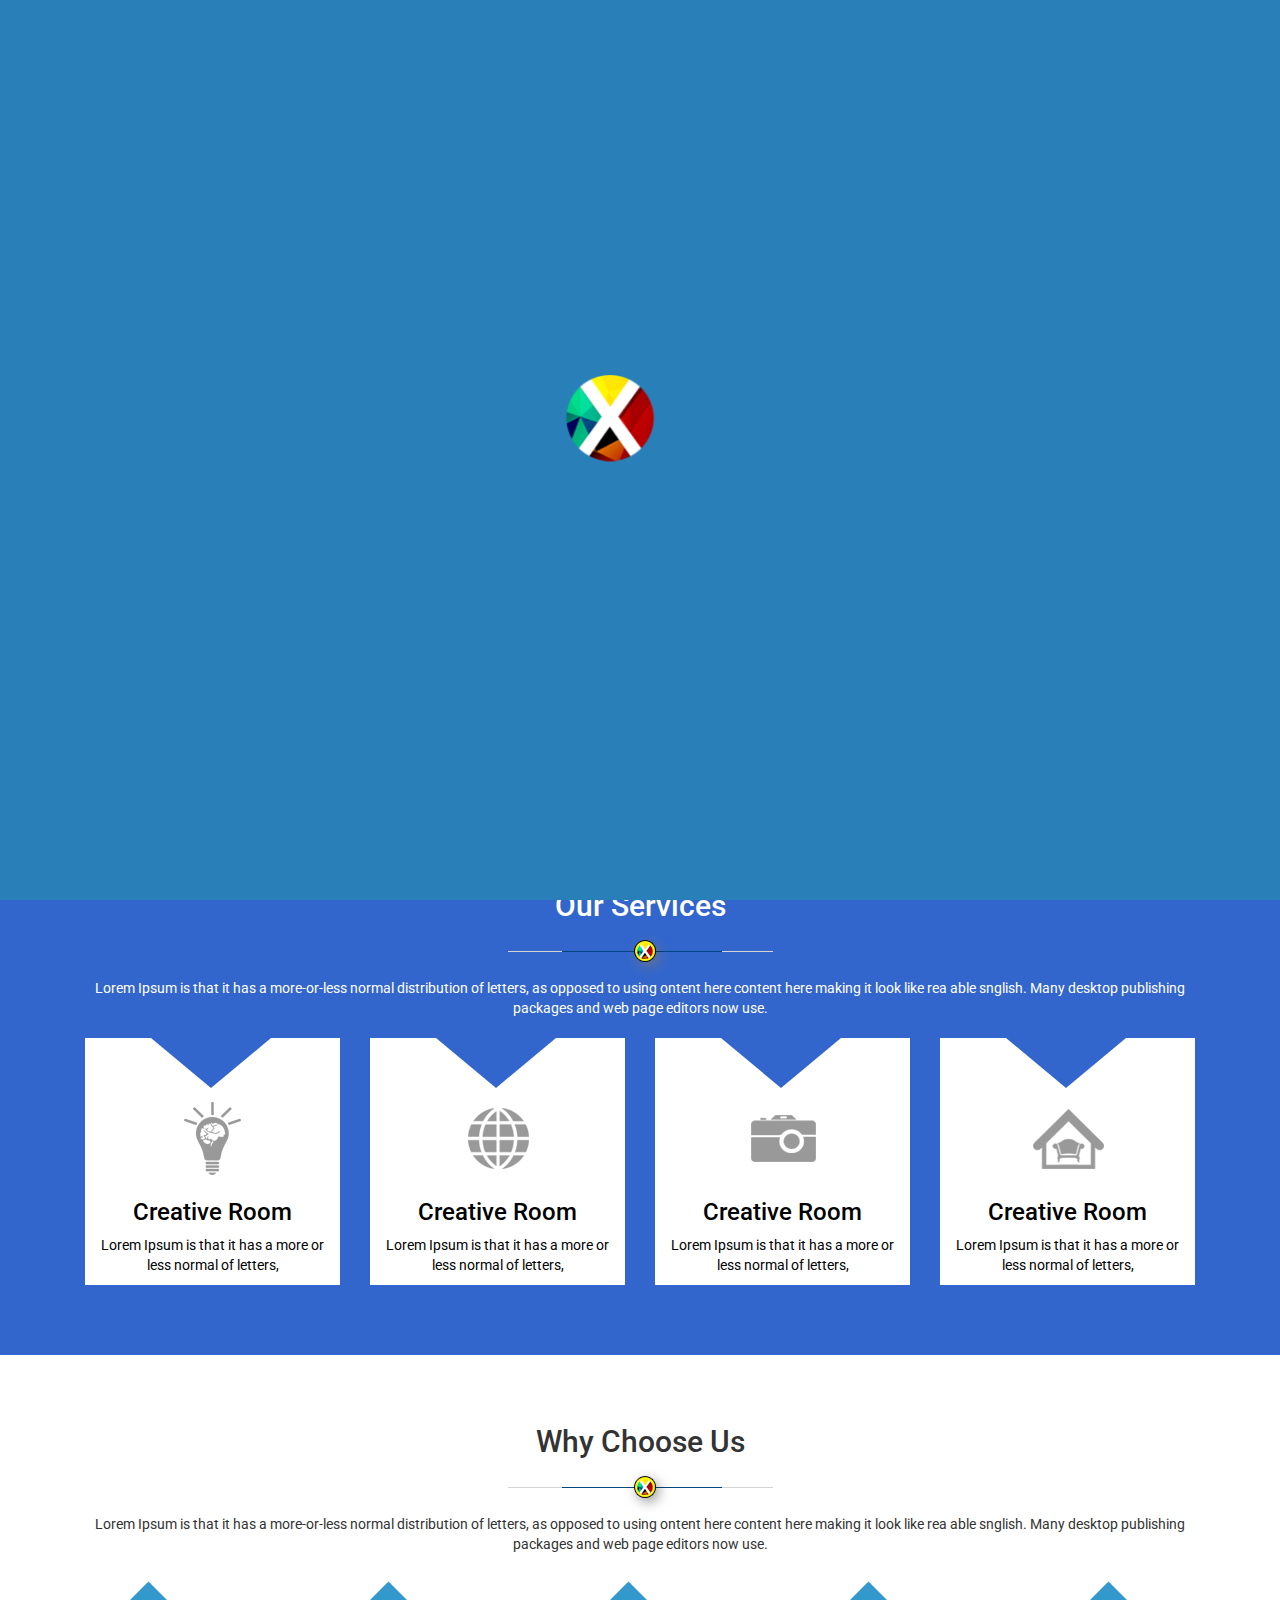
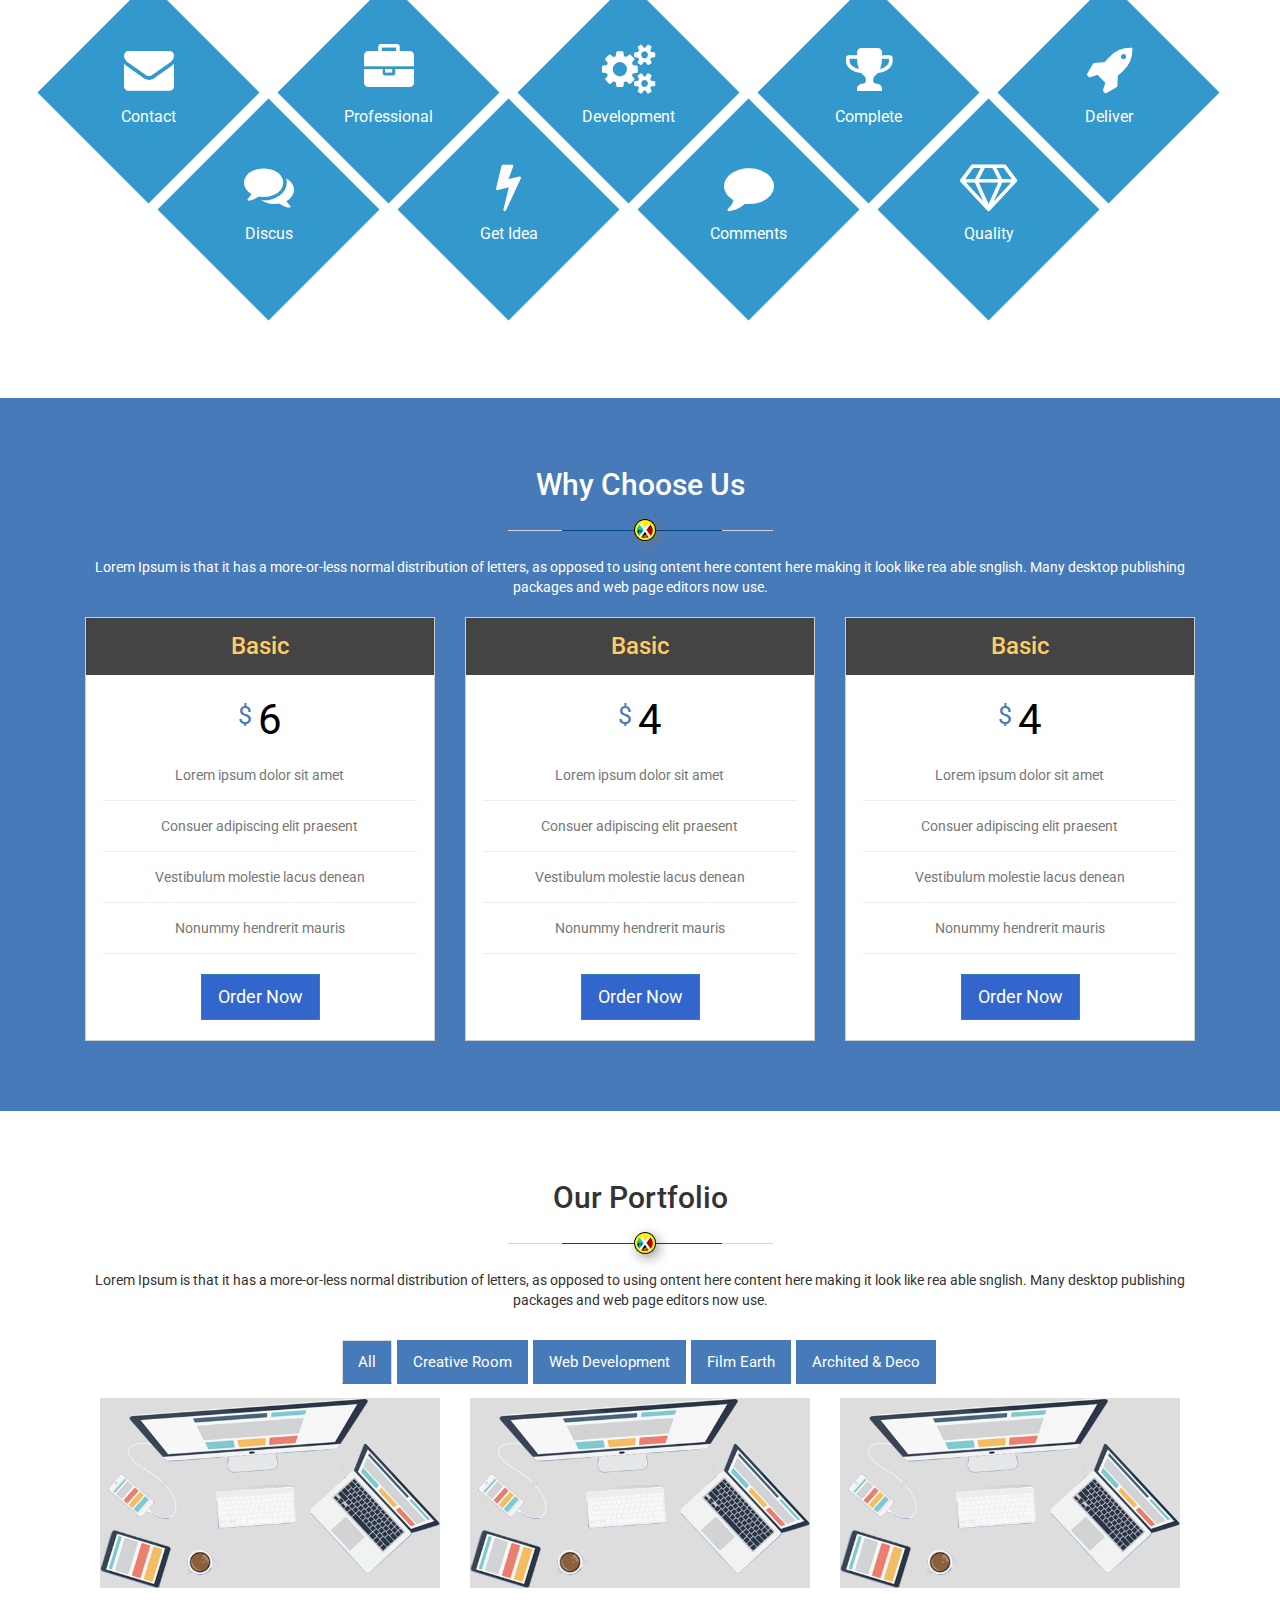
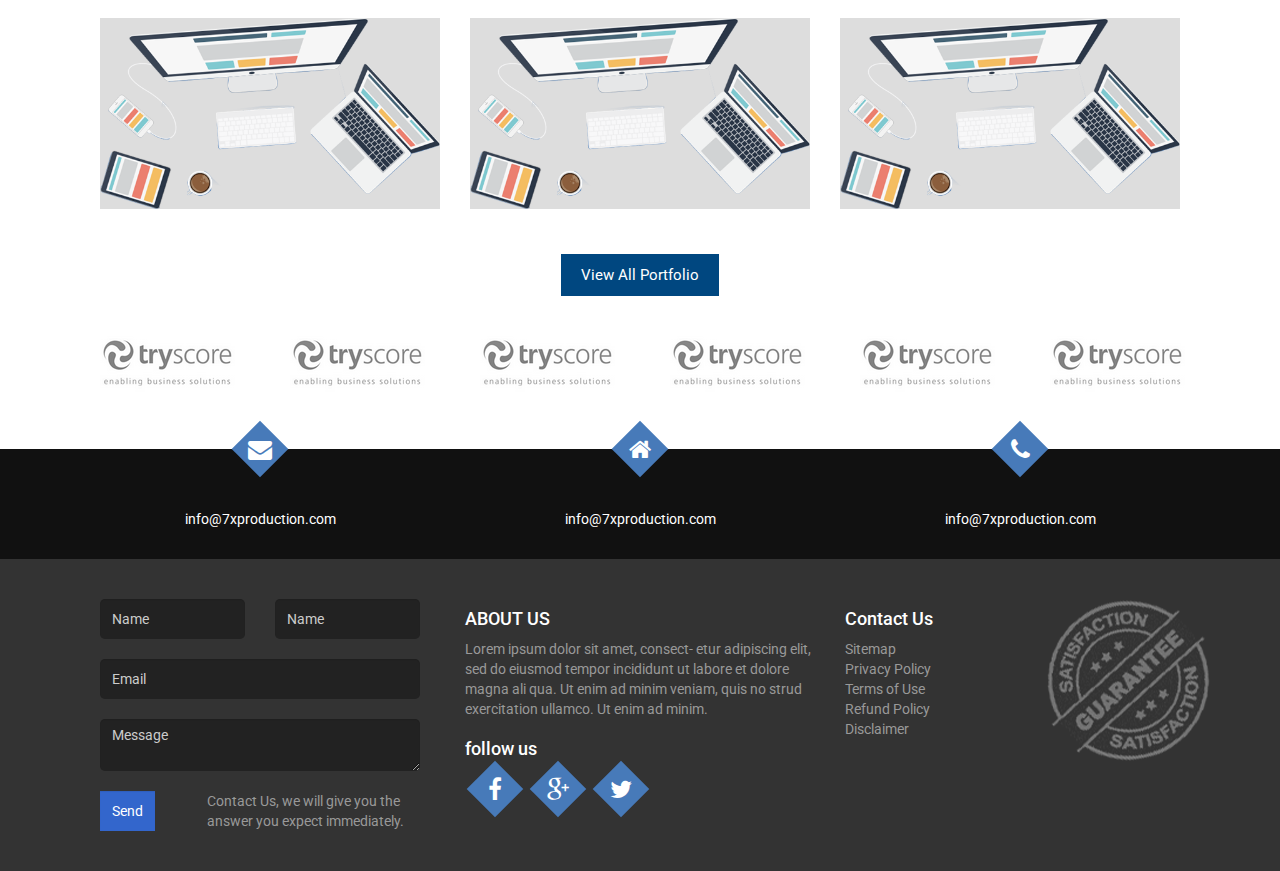
==== 7x-frontend/index.html @ d01db9ba "asdd" ====
<!DOCTYPE html>
<html lang="en" class="livewindowsize">
  <head>
    <meta charset="utf-8">
    <meta http-equiv="X-UA-Compatible" content="IE=edge">
	<!--iPhone from zooming form issue (maximum-scale=1, user-scalable=0)-->
	<meta name="viewport" content="width=device-width, initial-scale=1, maximum-scale=1, user-scalable=0"/>
    <title>Home</title>

	<link rel="icon" type="image/png" href="images/favicon.png">
	
<!--Preloader-->
	<link rel="stylesheet" href="css/preloader.css">
	<script src="js/modernizr-2.6.2.min.js2"></script>
<!--/preloader-->

	
    <!-- Bootstrap --><link href="css/bootstrap.min.css" rel="stylesheet">
	
	<link rel="stylesheet" href="style.css">
	<link rel="stylesheet" href="css/colorized.css">
	<link rel="stylesheet" href="css/animate.css">
	<link rel="stylesheet" href="css/slidenav.css">
	<link rel="stylesheet" href="css/font-awesome.min.css">
		<!--link rel="stylesheet" href="css/foundation-icons.css"-->
		<!--link rel="stylesheet" type="text/css" href="css/flaticon.css"--> 
	<link rel="stylesheet" href="css/swiper.min.css">

	<!-- jQuery -->
	<script src="js/jquery1.11.1.min.js"></script>
	
	<!--browser selector-->
	<script src="js/css_browser_selector.js" type="text/javascript"></script>
	
    <!-- HTML5 Shim and Respond.js IE8 support of HTML5 elements and media queries -->
    <!-- WARNING: Respond.js doesn't work if you view the page via file:// -->
    <!--[if lt IE 9]>
      <script src="https://oss.maxcdn.com/html5shiv/3.7.2/html5shiv.min.js"></script>
      <script src="https://oss.maxcdn.com/respond/1.4.2/respond.min.js"></script>
    <![endif]-->
	
	
  </head>
  <body class="transition">

<header>

<section class="hdr   cross-toggle bg-white" >
	<div class="container">
			<nav class="navbar navbar-default" role="navigation" id="slide-nav">
			  <div class="container-fluid">
				<!-- Brand and toggle get grouped for better mobile display -->
				<div class="navbar-header">
				  <button type="button" class="navbar-toggle collapsed" data-toggle="collapse" data-target="#bs-example-navbar-collapse-1">
					<span class="sr-only">Toggle navigation</span>
					<span class="icon-bar"></span>
					<span class="icon-bar"></span>
					<span class="icon-bar"></span>
				  </button>
					<a class="navbar-brand" href="./"><i><img src="images/logo.png" alt="logo" /></i><span>7x production</span></a>
				</div>

				<!-- Collect the nav links, forms, and other content for toggling -->
				<div id="slidemenu">
					<div class="collapse navbar-collapse" id="bs-example-navbar-collapse-1">
					  <ul class="nav navbar-nav navbar-main pul-rgt">
					    <li><a href="index.html">Home</a></li>
						<li class=""><a href="#!2">About us</a></li>
						<li><a href="#!3">Services</a></li>
						<li><a href="#!6">portfolio</a></li>
						<li><a href="#!8">Contact us</a></li>
					  </ul>
				
					</div><!-- /.navbar-collapse -->
				</div>
			  </div><!-- /.container-fluid -->
			</nav>
		</div>
	</section>
</header>

<!-- Demo content -->			
		<div id="loader-wrapper">
			<div id="loader"><img src="images/logo.png"></div>
			<div class="loader-section section-left"></div>
            <div class="loader-section section-right"></div>
		</div>
<!-- /Demo content -->

<main id="page-content">


	<section class="slider-area   hover-ctrl fadeft " >
		<div id="carousel-example-generic" class="carousel slide" data-ride="carousel">
		  <!-- Indicators -->
		  <ol class="carousel-indicators">
			<li data-target="#carousel-example-generic" data-slide-to="0" class="active"></li>
			<li data-target="#carousel-example-generic" data-slide-to="1"></li>
			<li data-target="#carousel-example-generic" data-slide-to="2"></li>
		  </ol>

		  <!-- Wrapper for slides -->
		  <div class="carousel-inner">


			<div class="item active">
			  <div class="container posrel">
				  <div class="caro-caps1 col-sm-6 anime-left">
				  	<h2>Web Development</h2>
					<p>Lorem Ipsum is simply dummy text of the printing and typesetting industry.
lorem Ipsum has been the industry's standard dummy text ever since 
1500s lorem Ipsum is simply dummy text of the printing </p>
					<div class="lnk-btn inline-block more-btn"><a href="#">Contact Us</a></div>
				  </div>
				  <div class="caro-caps1 col-sm-6 anime-right">
						<img src="images/slide1.png" alt="" />
				  </div>
			  </div>
			</div>

			
						<div class="item ">
			  <div class="container posrel">
				  <div class="caro-caps1 col-sm-6 anime-left">
				  	<h2>Creative Room</h2>
					<p>Lorem Ipsum is simply dummy text of the printing and typesetting industry.
lorem Ipsum has been the industry's standard dummy text ever since 
1500s lorem Ipsum is simply dummy text of the printing </p>
					<div class="lnk-btn inline-block more-btn"><a href="#">Contact Us</a></div>
				  </div>
				  <div class="caro-caps1 col-sm-6 anime-right">
						<img src="images/slide2.png" alt="" />
				  </div>
			  </div>
			</div>


			
			
		  </div>

		  <a class="left carousel-control" href="#carousel-example-generic" data-slide="prev">
			<span class="glyphicon glyphicon-chevron-left"></span>
		  </a>
		  <a class="right carousel-control" href="#carousel-example-generic" data-slide="next">
			<span class="glyphicon glyphicon-chevron-right"></span>
		  </a>
		</div>
		
	</section>
	
	
	
	
	<section class="welcome-area text-center p50">
		<div class="container">
			
			<div class="hed"><h2>Welcome to 7x production</h2>
					<span><img src="images/hed-line.png" alt="" /></span>
			</div>
			
			<div class="cont">
			Lorem Ipsum is that it has a more-or-less normal distribution of letters, as opposed to using ontent here content here making it look like rea able 
snglish. Many desktop publishing packages and web page editors now use.
			</div>
			
		</div>
	</section>
	
	
		<section class="srv-area text-center p50 bg-blue white">
		<div class="container">
			
			<div class="hed"><h2>Our Services</h2>
					<span><img src="images/hed-line.png" alt="" /></span>
			</div>
			
			<div class="cont">
			Lorem Ipsum is that it has a more-or-less normal distribution of letters, as opposed to using ontent here content here making it look like rea able 
snglish. Many desktop publishing packages and web page editors now use.
			</div>
			
			<div class="clearfix"></div>
			
			
			<div class="srv-box col-sm-3">
				<div class="srv__inr">
					<div class="srv__img">
						<img src="images/box-icon1.png" alt="" />
					</div>
					<div class="srv__cont">
						<h3>Creative Room</h3>
						<p>Lorem Ipsum is that it has a more or 
	less normal of letters,</p>
					</div>
				</div>
			</div>
			
			<div class="srv-box col-sm-3">
				<div class="srv__inr">
					<div class="srv__img">
						<img src="images/box-icon2.png" alt="" />
					</div>
					<div class="srv__cont">
						<h3>Creative Room</h3>
						<p>Lorem Ipsum is that it has a more or 
	less normal of letters,</p>
					</div>
				</div>
			</div>
			
			
			<div class="srv-box col-sm-3">
				<div class="srv__inr">
				
				<div class="srv__img">
					<img src="images/box-icon3.png" alt="" />
				</div>
				<div class="srv__cont">
					<h3>Creative Room</h3>
					<p>Lorem Ipsum is that it has a more or 
less normal of letters,</p>
				</div>
				</div>
			</div>
			
			
			<div class="srv-box col-sm-3">
				<div class="srv__inr">
				
				<div class="srv__img">
					<img src="images/box-icon4.png" alt="" />
				</div>
				<div class="srv__cont">
					<h3>Creative Room</h3>
					<p>Lorem Ipsum is that it has a more or 
less normal of letters,</p>
				</div>
				</div>
			</div>
			
			
		</div>
	</section>
	
	
		
	<section class="why-area text-center p50">
		<div class="container">
			
			<div class="hed"><h2>Why Choose Us</h2>
					<span><img src="images/hed-line.png" alt="" /></span>
			</div>
			
			<div class="cont">
			Lorem Ipsum is that it has a more-or-less normal distribution of letters, as opposed to using ontent here content here making it look like rea able 
snglish. Many desktop publishing packages and web page editors now use.
			</div>
			
			
		<div class="thumbnail-box">
			  <ul class="list-inline">
				<li><a href="#"><span class="fa fa-envelope"></span>Contact</a></li>
				<li><a href="#"><span class="fa fa-comments"></span>Discus</a></li>
				<li><a href="#">
				  <div class="new_tag"></div>
				  <span class="fa fa-briefcase"></span>Professional</a></li>
				<li><a href="#"><span class="fa fa-flash"></span>Get Idea</a></li>
				<li><a href="#"><span class="fa fa-gears"></span>Development</a></li>
				<li><a href="#"><span class="fa fa-comment"></span>Comments</a></li>
				<li><a href="#">
				  <div class="new_tag hot_tag"></div>
				  <span class="fa fa-trophy"></span>Complete</a></li>
				<li><a href="#">
				  <div class="new_tag"></div>
				  <span class="fa fa-diamond"></span>Quality</a></li>
				<li><a href="#"><span class="fa fa-rocket"></span>Deliver</a></li>
			  </ul>
        </div>
			
		</div>
	</section>
	
	
	
		<section class="plans-area text-center p50 clrlist listview">
			<div class="container">
				
				<div class="hed"><h2>Why Choose Us</h2>
						<span><img src="images/hed-line.png" alt="" /></span>
				</div>
				
				<div class="cont">
				Lorem Ipsum is that it has a more-or-less normal distribution of letters, as opposed to using ontent here content here making it look like rea able 
	snglish. Many desktop publishing packages and web page editors now use.
				</div>
				
				
				
			<div class="plan-box col-sm-4 plan1">
				<div class="plan__inr">
					<h3>Basic</h3>
					<div class="pakage_price"><span class="doller">$</span><span class="numeric">6</span></div>
					<ul>
					  <li>Lorem ipsum dolor sit amet</li>
					  <li>Consuer adipiscing elit praesent</li>
					  <li>Vestibulum molestie lacus denean</li>
					  <li>Nonummy hendrerit mauris</li>
					</ul>
					<button aria-expanded="false" class="btn btn-primary btn-lg" type="button">Order Now</button>
				</div>
			</div>
		  
		  
		  <div class="plan-box col-sm-4 plan1">
				<div class="plan__inr">
					<h3>Basic</h3>
					<div class="pakage_price"><span class="doller">$</span><span class="numeric">4</span></div>
					<ul>
					  <li>Lorem ipsum dolor sit amet</li>
					  <li>Consuer adipiscing elit praesent</li>
					  <li>Vestibulum molestie lacus denean</li>
					  <li>Nonummy hendrerit mauris</li>
					</ul>
					<button aria-expanded="false" class="btn btn-primary btn-lg" type="button">Order Now</button>
				</div>
			</div>
		  
		  
		  <div class="plan-box col-sm-4 plan1">
				<div class="plan__inr">
					<h3>Basic</h3>
					<div class="pakage_price"><span class="doller">$</span><span class="numeric">4</span></div>
					<ul>
					  <li>Lorem ipsum dolor sit amet</li>
					  <li>Consuer adipiscing elit praesent</li>
					  <li>Vestibulum molestie lacus denean</li>
					  <li>Nonummy hendrerit mauris</li>
					</ul>
					<button aria-expanded="false" class="btn btn-primary btn-lg" type="button">Order Now</button>
				</div>
			</div>
		  
		  
		  
		  
			</div>
		</section>


		
		<section class="portfolio-area text-center p50 clrlist listview">
			<div class="container">
				
				<div class="hed"><h2>Our Portfolio</h2>
						<span><img src="images/hed-line.png" alt="" /></span>
				</div>
				
				<div class="cont">
				Lorem Ipsum is that it has a more-or-less normal distribution of letters, as opposed to using ontent here content here making it look like rea able 
	snglish. Many desktop publishing packages and web page editors now use.
				</div>
				
				<div class="protfolio__tabs">
										<!-- Nav tabs -->
						<ul class="nav nav-tabs">
						  <li class="active"><a href="#tab1" data-toggle="tab">All</a></li>
						  <li><a href="#tab2" data-toggle="tab">Creative Room</a></li>
						  <li><a href="#tab3" data-toggle="tab">Web Development</a></li>
						  <li><a href="#tab4" data-toggle="tab">Film Earth</a></li>
						  <li><a href="#tab5" data-toggle="tab">Archited & Deco</a></li>
						</ul>

						<!-- Tab panes -->
						<div class="tab-content">
						  <div class="tab-pane active" id="tab1">
							
							<div class="port-box col-sm-4">
								<div class="port__inr">
									<img src="images/slide1.png" alt="" />
								</div>
							</div>
							
							<div class="port-box col-sm-4">
								<div class="port__inr">
									<img src="images/slide1.png" alt="" />
								</div>
							</div>
							
							<div class="port-box col-sm-4">
								<div class="port__inr">
									<img src="images/slide1.png" alt="" />
								</div>
							</div>
							<div class="port-box col-sm-4">
								<div class="port__inr">
									<img src="images/slide1.png" alt="" />
								</div>
							</div>
							
							<div class="port-box col-sm-4">
								<div class="port__inr">
									<img src="images/slide1.png" alt="" />
								</div>
							</div>
							
							<div class="port-box col-sm-4">
								<div class="port__inr">
									<img src="images/slide1.png" alt="" />
								</div>
							</div>
							
							<div class="clearfix"></div>
						  
						  </div>
						  <div class="tab-pane" id="tab2">
						  
						  
							<div class="port-box col-sm-4">
								<div class="port__inr">
									<img src="images/slide1.png" alt="" />
								</div>
							</div>
							
							<div class="port-box col-sm-4">
								<div class="port__inr">
									<img src="images/slide1.png" alt="" />
								</div>
							</div>
							
							<div class="port-box col-sm-4">
								<div class="port__inr">
									<img src="images/slide1.png" alt="" />
								</div>
							</div>
							<div class="port-box col-sm-4">
								<div class="port__inr">
									<img src="images/slide1.png" alt="" />
								</div>
							</div>
							
							<div class="port-box col-sm-4">
								<div class="port__inr">
									<img src="images/slide1.png" alt="" />
								</div>
							</div>
							
							<div class="port-box col-sm-4">
								<div class="port__inr">
									<img src="images/slide1.png" alt="" />
								</div>
							</div>
							
							<div class="clearfix"></div>
							
							</div>
						  <div class="tab-pane" id="tab3">...</div>
						  <div class="tab-pane" id="tab4">...</div>
						  <div class="tab-pane" id="tab5">...</div>
						
						
						</div>
						
						<div class="lnk-btn view-btn"><a href="#">View All Portfolio</a></div>
						
				</div>
				
				
				<div class="logos-area list-col-6">
					<ul>
						<li><img src="images/logo1.png" alt="" /></li>
						<li><img src="images/logo1.png" alt="" /></li>
						<li><img src="images/logo1.png" alt="" /></li>
						<li><img src="images/logo1.png" alt="" /></li>
						<li><img src="images/logo1.png" alt="" /></li>
						<li><img src="images/logo1.png" alt="" /></li>
					</ul>
				</div>
				
				
			</div>
		</section>
			

				
	<footer>
	
		<section class="contact-info-area text-center bg-black white p20">
			<div class="container">
			
				<div class="info-box col-sm-4">
					<i class="fa fa-envelope"></i>
					<p>info@7xproduction.com</p>
				</div>
			
				<div class="info-box col-sm-4">
					<i class="fa fa-home"></i>
					<p>info@7xproduction.com</p>
				</div>
			
				<div class="info-box col-sm-4">
					<i class="fa fa-phone"></i>
					<p>info@7xproduction.com</p>
				</div>
			
			</div>
		</section>
	
		<section class="ftr  bg-gray " id="footer">
			<div class="container">
				<div class="ftr__box col-sm-4 ftr__fom">
					
					<div class="form-group col-sm-6">
						<input type="text" class="form-control" placeholder="Name" />
					</div>
					<div class="form-group col-sm-6">
						<input type="text" class="form-control"  placeholder="Name" />
					</div>
				
					<div class="form-group col-sm-12">
						<input type="text" class="form-control"  placeholder="Email" />
					</div>
					<div class="form-group col-sm-12">
						<textarea class="form-control"  placeholder="Message"></textarea>
					</div>
				
					<div class="form-group col-sm-12">
						<div class="col-sm-4 p0"><button type="submit" class="form-control">Send</button></div>
						<div class="col-sm-8 p0">
						Contact Us, we will give you the answer you expect immediately.</div>
					</div>					
				
				</div>
				<div class="ftr__box col-sm-4">
					<div class="about">
						<h4>ABOUT US</h4>
						<p>Lorem ipsum dolor sit amet, consect- etur adipiscing elit, sed do eiusmod tempor incididunt ut labore et dolore magna ali qua. Ut enim ad minim veniam, quis no strud exercitation ullamco. Ut enim ad minim.</p>
					</div>
					
					<div class="social-area clrlist ">
						<h4>follow us</h4>
						<div class="">
							<ul>
								<li><a href="#"><i class="fa fa-facebook"></i></a></li>
								<li><a href="#"><i class="fa fa-google-plus"></i></a></li>
								<li><a href="#"><i class="fa fa-twitter"></i></a></li> 
							</ul>
					</div>
				
					</div>
				
				</div>
				<div class="ftr__box ftr__links col-sm-4 clrlist listview bg-cntr bg-rgt" style="background-image:url('images/grantlogo.png')">
					<h4>Contact Us</h4>
					<ul>
						<li><a href="#">Sitemap</a></li>
						<li><a href="#">Privacy Policy</a></li>
						<li><a href="#">Terms of Use</a></li>
						<li><a href="#">Refund Policy</a></li>
						<li><a href="#">Disclaimer</a></li>
					</ul>
				</div>
		
			</div>
		</section>
	

	</footer>
	<a href="" class="scrollToTop"><i class="fa fa-arrow-up"></i></a>
	
	
	

</main>
    
	<!--Bootstrap-->
    <script src="js/bootstrap.min.js"></script>
	<!--./Bootstrap-->
	
	<!--Major Scripts-->
	<script src="js/viewportchecker.js"></script>
    <script src="js/kodeized.js"></script>
	    <script src="js/preloader.js"></script>
	<!--./Major Scripts-->

	<!--Swiper Slider-->
	<script src="js/swiper.jquery.min.js"></script>
		<script>
			var sliders = [];
			$('.swiper-container').each(function(index, element){
				$(this).addClass('s'+index);

				$('.s'+index).swiper();    
		
					var slider = new Swiper('.s'+index, { /* Options here */
								pagination: '.swiper-pagination',
								slidesPerView: '3',
								centeredSlides: false,
								paginationClickable: true,
								nextButton: '.swiper-button-next'+index,
								prevButton: '.swiper-button-prev'+index,
								spaceBetween: 15,
								autoplay: 2500,
								autoplayDisableOnInteraction: false,
								breakpoints: {
								1024: {
									slidesPerView: 3,
									spaceBetween: 40
								},
								768: {
									slidesPerView: 3,
									spaceBetween: 30
								},
								640: {
									slidesPerView: 1,
									spaceBetween: 20
								},
								320: {
									slidesPerView: 1,
									spaceBetween: 10
								}
							}
					});
					sliders.push(slider);
				});
		</script>
	<!--./Swiper Slider -->
	

	
	
		</body>
</html>
---- 7x-frontend/css/preloader.css ----
/* 
 _____   _           _         _                        _                  
|_   _| | |         | |       | |                      | |                 
  | |   | |__   __ _| |_ ___  | |_ ___  _ __ ___   __ _| |_ ___   ___  ___ 
  | |   | '_ \ / _` | __/ _ \ | __/ _ \| '_ ` _ \ / _` | __/ _ \ / _ \/ __|
 _| |_  | | | | (_| | ||  __/ | || (_) | | | | | | (_| | || (_) |  __/\__ \
 \___/  |_| |_|\__,_|\__\___|  \__\___/|_| |_| |_|\__,_|\__\___/ \___||___/

Oh nice, welcome to the stylesheet of dreams. 
It has it all. Classes, ID's, comments...the whole lot:)
Enjoy responsibly!
@ihatetomatoes

*/

/* ==========================================================================
   Chrome Frame prompt
   ========================================================================== */

.chromeframe {
    margin: 0.2em 0;
    background: #ccc;
    color: #000;
    padding: 0.2em 0;
}

/* ==========================================================================
   Author's custom styles
   ========================================================================== */


#loader-wrapper {
    position: fixed;
    top: 0;
    left: 0;
    width: 100%;
    height: 100%;
    z-index: 1000;
}
#loader {
    display: block;
    position: relative;
    left: 50%;
    top: 50%;
    width: 90px;
    height: 90px;
    margin: -75px 0 0 -75px;
    border-radius: 50%;
    border: 0px solid transparent;
    border-top-color: #fff;

    -webkit-animation: spin 2s linear infinite; /* Chrome, Opera 15+, Safari 5+ */
    animation: spin 2s linear infinite; /* Chrome, Firefox 16+, IE 10+, Opera */

    z-index: 1001;
}



    @-webkit-keyframes spin {
        0%   { 
            -webkit-transform: rotate(0deg);  /* Chrome, Opera 15+, Safari 3.1+ */
            -ms-transform: rotate(0deg);  /* IE 9 */
            transform: rotate(0deg);  /* Firefox 16+, IE 10+, Opera */
        }
        100% {
            -webkit-transform: rotate(360deg);  /* Chrome, Opera 15+, Safari 3.1+ */
            -ms-transform: rotate(360deg);  /* IE 9 */
            transform: rotate(360deg);  /* Firefox 16+, IE 10+, Opera */
        }
    }
    @keyframes spin {
        0%   { 
            -webkit-transform: rotate(0deg);  /* Chrome, Opera 15+, Safari 3.1+ */
            -ms-transform: rotate(0deg);  /* IE 9 */
            transform: rotate(0deg);  /* Firefox 16+, IE 10+, Opera */
        }
        100% {
            -webkit-transform: rotate(360deg);  /* Chrome, Opera 15+, Safari 3.1+ */
            -ms-transform: rotate(360deg);  /* IE 9 */
            transform: rotate(360deg);  /* Firefox 16+, IE 10+, Opera */
        }
    }

    #loader-wrapper .loader-section {
        position: fixed;
        top: 0;
        width: 51%;
        height: 100%;
        background: #2980b9;
        z-index: 1000;
        -webkit-transform: translateX(0);  /* Chrome, Opera 15+, Safari 3.1+ */
        -ms-transform: translateX(0);  /* IE 9 */
        transform: translateX(0);  /* Firefox 16+, IE 10+, Opera */
    }

    #loader-wrapper .loader-section.section-left {
        left: 0;
    }

    #loader-wrapper .loader-section.section-right {
        right: 0;
    }

    /* Loaded */
    .loaded #loader-wrapper .loader-section.section-left {
        -webkit-transform: translateX(-100%);  /* Chrome, Opera 15+, Safari 3.1+ */
            -ms-transform: translateX(-100%);  /* IE 9 */
                transform: translateX(-100%);  /* Firefox 16+, IE 10+, Opera */

        -webkit-transition: all 0.7s 0.3s cubic-bezier(0.645, 0.045, 0.355, 1.000);  
                transition: all 0.7s 0.3s cubic-bezier(0.645, 0.045, 0.355, 1.000);
    }

    .loaded #loader-wrapper .loader-section.section-right {
        -webkit-transform: translateX(100%);  /* Chrome, Opera 15+, Safari 3.1+ */
            -ms-transform: translateX(100%);  /* IE 9 */
                transform: translateX(100%);  /* Firefox 16+, IE 10+, Opera */

-webkit-transition: all 0.7s 0.3s cubic-bezier(0.645, 0.045, 0.355, 1.000);  
        transition: all 0.7s 0.3s cubic-bezier(0.645, 0.045, 0.355, 1.000);
    }
    
    .loaded #loader {
        opacity: 0;
        -webkit-transition: all 0.3s ease-out;  
                transition: all 0.3s ease-out;
    }
    .loaded #loader-wrapper {
        visibility: hidden;

        -webkit-transform: translateY(-100%);  /* Chrome, Opera 15+, Safari 3.1+ */
            -ms-transform: translateY(-100%);  /* IE 9 */
                transform: translateY(-100%);  /* Firefox 16+, IE 10+, Opera */

        -webkit-transition: all 0.3s 1s ease-out;  
                transition: all 0.3s 1s ease-out;
    }
    
    /* JavaScript Turned Off */
    .no-js #loader-wrapper {
        display: none;
    }
    .no-js h1 {
        color: #222222;
    }

    #content {
        margin: 0 auto;
        padding-bottom: 50px;
        width: 80%;
        max-width: 978px;
    }  






/* ==========================================================================
   Helper classes
   ========================================================================== */

/*
 * Image replacement
 */

.ir {
    background-color: transparent;
    border: 0;
    overflow: hidden;
    /* IE 6/7 fallback */
    *text-indent: -9999px;
}

.ir:before {
    content: "";
    display: block;
    width: 0;
    height: 150%;
}

/*
 * Hide from both screenreaders and browsers: h5bp.com/u
 */

.hidden {
    display: none !important;
    visibility: hidden;
}

/*
 * Hide only visually, but have it available for screenreaders: h5bp.com/v
 */

.visuallyhidden {
    border: 0;
    clip: rect(0 0 0 0);
    height: 1px;
    margin: -1px;
    overflow: hidden;
    padding: 0;
    position: absolute;
    width: 1px;
}

/*
 * Extends the .visuallyhidden class to allow the element to be focusable
 * when navigated to via the keyboard: h5bp.com/p
 */

.visuallyhidden.focusable:active,
.visuallyhidden.focusable:focus {
    clip: auto;
    height: auto;
    margin: 0;
    overflow: visible;
    position: static;
    width: auto;
}

/*
 * Hide visually and from screenreaders, but maintain layout
 */

.invisible {
    visibility: hidden;
}

/*
 * Clearfix: contain floats
 *
 * For modern browsers
 * 1. The space content is one way to avoid an Opera bug when the
 *    `contenteditable` attribute is included anywhere else in the document.
 *    Otherwise it causes space to appear at the top and bottom of elements
 *    that receive the `clearfix` class.
 * 2. The use of `table` rather than `block` is only necessary if using
 *    `:before` to contain the top-margins of child elements.
 */

.clearfix:before,
.clearfix:after {
    content: " "; /* 1 */
    display: table; /* 2 */
}

.clearfix:after {
    clear: both;
}

/*
 * For IE 6/7 only
 * Include this rule to trigger hasLayout and contain floats.
 */

.clearfix {
    *zoom: 1;
}

/* ==========================================================================
   EXAMPLE Media Queries for Responsive Design.
   These examples override the primary ('mobile first') styles.
   Modify as content requires.
   ========================================================================== */

@media only screen and (min-width: 35em) {
    /* Style adjustments for viewports that meet the condition */
}

@media print,
       (-o-min-device-pixel-ratio: 5/4),
       (-webkit-min-device-pixel-ratio: 1.25),
       (min-resolution: 120dpi) {
    /* Style adjustments for high resolution devices */
}

/* ==========================================================================
   Print styles.
   Inlined to avoid required HTTP connection: h5bp.com/r
   ========================================================================== */

@media print {
    * {
        background: transparent !important;
        color: #000 !important; /* Black prints faster: h5bp.com/s */
        box-shadow: none !important;
        text-shadow: none !important;
    }

    a,
    a:visited {
        text-decoration: underline;
    }

    a[href]:after {
        content: " (" attr(href) ")";
    }

    abbr[title]:after {
        content: " (" attr(title) ")";
    }

    /*
     * Don't show links for images, or javascript/internal links
     */

    .ir a:after,
    a[href^="javascript:"]:after,
    a[href^="#"]:after {
        content: "";
    }

    pre,
    blockquote {
        border: 1px solid #999;
        page-break-inside: avoid;
    }

    thead {
        display: table-header-group; /* h5bp.com/t */
    }

    tr,
    img {
        page-break-inside: avoid;
    }

    img {
        max-width: 100% !important;
    }

    @page {
        margin: 0.5cm;
    }

    p,
    h2,
    h3 {
        orphans: 3;
        widows: 3;
    }

    h2,
    h3 {
        page-break-after: avoid;
    }
}

/* 
	Ok so you have made it this far, that means you are very keen to on my code. 
	Anyway I don't really mind it. This is a great way to learn so you actually doing the right thing:)
	Follow me @ihatetomatoes
*/
---- 7x-frontend/style.css ----
@charset "utf-8";
@charset "utf-8";

/* Optional *
@import url("css/proxima-nova.css");
@import url(https://fonts.googleapis.com/css?family=Zeyada);
@import url("css/bs_modal_transition.css");
*/

@import url(http://fonts.googleapis.com/css?family=Roboto:400,300,600,700);

/*
@import url(https://fonts.googleapis.com/css?family=Exo+2:400,100,200,300,500,600,700);
@font-face {
    font-family: 'nexabold';
    src: url('css/NEXA BOLD-webfont.eot');
    src: url('css/NEXA BOLD-webfont.eot?#iefix') format('embedded-opentype'),
         url('css/NEXA BOLD-webfont.woff2') format('woff2'),
         url('css/NEXA BOLD-webfont.woff') format('woff'),
         url('css/NEXA BOLD-webfont.ttf') format('truetype'),
         url('css/NEXA BOLD-webfont.svg#nexa_boldregular') format('svg');
    font-weight: normal;
    font-style: normal;
}

#### Generated By: http://www.cufonfonts.com ####
@font-face {
	font-family: 'Proxima Nova';
	font-style: normal;
	font-weight: normal;
	src: local('Proxima Nova Regular'), url('css/ProximaNovaRegular.woff') format('woff');
}
*/

/**********gmk classes***********/
/**for 100% heights**/
body, html{ height: 100%; padding: 0;}

body .navbar-brand {padding: 5px; max-width: 200px;}

body{font-family:Roboto, "Helvetica Neue",Helvetica,Arial,sans-serif; overflow-x: hidden;}

body nav.navbar { font-family:Roboto, "Helvetica Neue",Helvetica,Arial,sans-serif; }

section {width: 100%; background-color: #fff; }
section[class*="-area"] {position: relative; clear:both; }

/*======== CONTENT ========*/
h1, h2, h3, h4, h5, h6, .h1, .h2, .h3, .h4, .h5, .h6{font-family:Roboto, "Helvetica Neue",Helvetica,Arial,sans-serif;}
.strong {font-weight: bold;}
.strike {text-decoration: line-through;}
.inline-block {display: inline-block;}

/*clear heading margins*/
.clrhm h1, .clrhm h2, .clrhm h3, .clrhm h4, .clrhm h5, .clrhm h6, .clrhm .h1, .clrhm .h2, .clrhm .h3, .clrhm .h4, .clrhm .h5, .clrhm .h6  { margin:0px; }

/*center align H2 and P in section */
.hed-cntr .container > h2, .hed-cntr .container > p, .hed-cntr .container > .lnk-btn { text-align: center; }

.hed.crossline {text-align: center;}
.hed.crossline h2 {text-align: center; display: inline-block; background-color: #fff; padding: 0 0.4em;}
.hed.crossline hr { margin-top: -28px; margin-bottom: 40px; border-color: #333;}

.hed.lndotln hr {width: 10px;height: 10px;background-color: #333;border-radius: 50%;position: relative; margin-top:0px; margin-bottom:20px; opacity: .2;}
.hed.lndotln hr:before,.lndotln hr:after {content: "";width: 3000%;height: 3px;background-color: #333;display: block;margin-top: 2px;position: absolute;right: 22px;top: 1px;}
.hed.lndotln hr:after {right: auto; left: 20px;}

.hed.underline-mini h2:after {content: "";display: block;height: 4px;background-color: #ffc526;width: 50px;margin: 5px auto 0;}

.inkd{font-family:"Zeyada";}

.dwnlod-btn > a {display: inline-block; background-color: #0a0; color: #fff; padding: 10px 15px;}

.dropcaps > p:first-child:first-letter {font-size: 2em;}

/*default links|complex*/
div:not([class*="-btn"]) > a[href]:not([class]){color: #008000;text-decoration: underline;}
.cr a {color: #fff;}

/**alert-bar**/
.alert-bar {margin: 0;border-bottom: 0px solid #eee;padding: 0;background-color: #f9f9f9;line-height: 3em;}
.alert-bar button.close {background-color: transparent;opacity: 1;color: #333;}
.alert-pin-btn {position: absolute;margin-top: 10px;right: 0;}
.alert.alert-bar.pinned {height: 1px;overflow: hidden;}
.pinned .alert-pin-btn {margin-top: 0px;}

/*truncate string / limited text */
.hed-lmt h3, .hed-lmt h4 {display: block; overflow: hidden; text-overflow: ellipsis; white-space: nowrap;}
/*truncate string P tag content */
.cont-lmt p{ display: block; overflow: hidden; text-overflow: ellipsis; white-space: nowrap; }

/**read more read less content**/
.moreless.on {
  display: block;
  height:4em; /* Fallback for non-webkit */
  display: -webkit-box; /* Fallback for non-webkit */
  -webkit-line-clamp: 3;
  -webkit-box-orient: vertical;
  overflow: hidden;
  text-overflow: ellipsis;
}

.blurtxt { color: transparent; text-shadow: 0 0 5px rgba(0,0,0,0.5); }

.shad-dp20 { box-shadow: 0px 10px 20px 7px #eee; border: 1px solid #f7f7f7; }

/*hide active language from dropdown list*/
.lang a.selctd-lang {display: none;}

.label.new:before, .badge.new:before {
    background-color: #d00;
    content: "*";
    position: absolute;
    top: -4px;
    display: block;
    padding: 0px 2px;
    right: -4px;
    border-radius: 50%;
    height: 0.8em;
    width: 0.8em;
}

.label,.badge {position: relative; border-radius: 3px; margin-left: 3px;}
/*label less bolder*/ body label { font-weight: 600;}

/*==Buttons/Btn==*/
.more-btn a {background-color: #39c; padding: 0.5em 0.5em; color: #fff;}
[class*="-btn"] a {display: inline-block;}

/*Table un-hover rows blur on hover*/
.table-blur--hover tbody:hover td { color: transparent; text-shadow: 0 0 3px #aaa;}
.table-blur--hover tbody:hover tr:hover td { color: #444; text-shadow: 0 1px 0 #fff;}
/*./Table un-hover rows blur on hover*/
	
/*===TABLE Responsive===*/
@media only screen and (max-width : 768px) {
.table-area th {display: none;}
.table-area td::before {content: attr(for); display: block; font-weight: 600;}
.table-area td {display: block;text-align: center;}
}
/*===./TABLE Responsive===*/


/*===TABS===*/
/*tab-content border,height*/ body .tab-content { border: 1px solid #ccc; border-top: 0; min-height: 150px;}

/**tabs**/
li.c_active.active a {background-color: #39c; color: #fff;}
/**./tabs**/
/*===./TABS===*/

/**scrollToTop**/
.scrollToTop {
    bottom: 30px;
    color: #4090d7;
    display: none;
    padding: 10px;
    position: fixed;
    right: 40px;
	z-index:888;
	padding: 0;
    font-size: 2em;
}
/**./scrollToTop**/


/****pinterest-style****/
.pinterest-style *, .pinterest-style  *:before, *:after {box-sizing:  border-box !important;}
.pinterest-style .row {-moz-column-width: 18em; -webkit-column-width: 18em; -moz-column-gap: 1em; -webkit-column-gap:1em;}
.pinterest-style .item { display: inline-block; padding:  .25rem; width:  100%; }
.pinterest-style .well { position:relative; display: block;}
/****./pinterest-style****/


/*=== SPACING & ALIGNMENTS ===*/
/*for flat icons*/
body [class*="flaticon-"]::before {margin: 0;}

/**borders**/
.bdr1 { border: 1px solid #ccc; }

/**paddings**/
.p0{ padding:0px;}
.pl0{ padding-left:0px;}
.pr0{ padding-right:0px;}
.pt0{ padding-top:0px;}
.pb0{ padding-bottom:0px;}

.p10{ padding:10px;}
.pl10{ padding-left:10px;}
.pr10{ padding-right:10px;}
.pt10{ padding-top:10px;}
.pb10{ padding-bottom:10px;}

.p20{ padding:20px;}
.pl20{ padding-left:20px;}
.pr20{ padding-right:20px;}
.pt20{ padding-top:20px;}
.pb20{ padding-bottom:20px;}

.p30{ padding:30px;}
.pl30{ padding-left:30px;}
.pr30{ padding-right:30px;}
.pt30{ padding-top:30px;}
.pb30{ padding-bottom:30px;}

.p40{ padding:40px;}
.pl40{ padding-left:40px;}
.pr40{ padding-right:40px;}
.pt40{ padding-top:40px;}
.pb40{ padding-bottom:40px;}

.p50{ padding:50px;}
.pl50{ padding-left:50px;}
.pr50{ padding-right:50px;}
.pt50{ padding-top:50px;}
.pb50{ padding-bottom:50px;}

.p60{ padding:60px;}
.pl60{ padding-left:60px;}
.pr60{ padding-right:60px;}
.pt60{ padding-top:60px;}
.pb60{ padding-bottom:60px;}

.p70{ padding:70px;}
.pl70{ padding-left:70px;}
.pr70{ padding-right:70px;}
.pt70{ padding-top:70px;}
.pb70{ padding-bottom:70px;}

.p80{ padding:80px;}
.pl80{ padding-left:80px;}
.pr80{ padding-right:80px;}
.pt80{ padding-top:80px;}
.pb80{ padding-bottom:80px;}

.p90{ padding:90px;}
.pl90{ padding-left:90px;}
.pr90{ padding-right:90px;}
.pt90{ padding-top:90px;}
.pb90{ padding-bottom:90px;}

.p100{ padding:100px;}
.pl100{ padding-left:100px;}
.pr100{ padding-right:100px;}
.pt100{ padding-top:100px;}
.pb100{ padding-bottom:100px;}

/**margins**/
.m0{ margin:0px;}
.ml0{ margin-left:0px;}
.mr0{ margin-right:0px;}
.mt0{ margin-top:0px;}
.mb0{ margin-bottom:0px;}

.m10{ margin:10px;}
.ml10{ margin-left:10px;}
.mr10{ margin-right:10px;}
.mt10{ margin-top:10px;}
.mb10{ margin-bottom:10px;}

.m20{ margin:20px;}
.ml20{ margin-left:20px;}
.mr20{ margin-right:20px;}
.mt20{ margin-top:20px;}
.mb20{ margin-bottom:20px;}

.m30{ margin:30px;}
.ml30{ margin-left:30px;}
.mr30{ margin-right:30px;}
.mt30{ margin-top:30px;}
.mb30{ margin-bottom:30px;}

.m40{ margin:40px;}
.ml40{ margin-left:40px;}
.mr40{ margin-right:40px;}
.mt40{ margin-top:40px;}
.mb40{ margin-bottom:40px;}

.m50{ margin:50px;}
.ml50{ margin-left:50px;}
.mr50{ margin-right:50px;}
.mt50{ margin-top:50px;}
.mb50{ margin-bottom:50px;}

.m60{ margin:60px;}
.ml60{ margin-left:60px;}
.mr60{ margin-right:60px;}
.mt60{ margin-top:60px;}
.mb60{ margin-bottom:60px;}

.m70{ margin:70px;}
.ml70{ margin-left:70px;}
.mr70{ margin-right:70px;}
.mt70{ margin-top:70px;}
.mb70{ margin-bottom:70px;}

.m80{ margin:80px;}
.ml80{ margin-left:80px;}
.mr80{ margin-right:80px;}
.mt80{ margin-top:80px;}
.mb80{ margin-bottom:80px;}

.m90{ margin:90px;}
.ml90{ margin-left:90px;}
.mr90{ margin-right:90px;}
.mt90{ margin-top:90px;}
.mb90{ margin-bottom:90px;}

.m100{ margin:100px;}
.ml100{ margin-left:100px;}
.mr100{ margin-right:100px;}
.mt100{ margin-top:100px;}
.mb100{ margin-bottom:100px;}


/**widths**/
.w10{width:10%;}
.w20{width:20%;}
.w30{width:30%;}
.w40{width:40%;}
.w50{width:50%;}
.w60{width:60%;}
.w70{width:70%;}
.w80{width:80%;}
.w90{width:90%;}
.w100{width:100%;}

/*section divider - use w/<HR>*/
.dvr, .dvr-cont .container {margin: 30px 0; height: 1px; border-top: 1px solid #ccc; clear: both;}
.dvr-shine {border:0px; height: 20px; background-image: radial-gradient(farthest-side at 50% -50%, rgba(0, 0, 0, 0.2), rgba(0, 0, 0, 0));}



.pul-lft {float: left;}
.pul-rgt {float: right;}
.pul-cntr {float: none; margin-left:auto; margin-right:auto;}

.valign {align-items: center; display: flex; min-height: 100px; /* define holder height */}
/***vertical align***/
.valigner {min-height: 240px; display: table; text-align: center;}
.valigner > *, .valigner .valign {display: table-cell;vertical-align: middle;}


.random-box { border-bottom: 1px solid #ccc; height: 350px; clear: both; }
.random-box:nth-child(even) .random__lft { float: right; }


/*=== IMG ===*/
.ovrflw { overflow: hidden; }

.ovrimg { overflow: hidden; }
.ovrimg img{ width: 100%;}

body img, .ovrimg-mx img { max-width: 100%; height: auto; }
.modal iframe { width: 100%; min-height:70vh; }

.gray-img img {-webkit-filter: grayscale(1);filter: grayscale(1);}

.drp-shad {filter: drop-shadow(0px 0px 10px rgba(0,0,0,.5));	-webkit-filter: drop-shadow(0px 0px 10px rgba(0,0,0,.5));}
		
/*=== BG ===*/
.wide-box-holder {clear:both;position: relative;overflow:hidden;}

.ovrvis{overflow:visible;}

.section-bg {height:auto;left:0;position:absolute;right:0;top:0;width:100%;z-index:-80;text-align:center;}
.section-bg > img {height: auto; width:100%;}

.bg-cntr {background-repeat: no-repeat; background-position: center;}
.bg-full,.bg-cvr {background-size: cover;}
.bg-fix { background-attachment: fixed;}
.bg-rgt{background-position: top right;}
/*relative for inside of wide box*/
.posrel {position: relative;}
.posrel .section-bg ~ * {position: relative;}

/*=== LIST ===*/
/**package tag**/
.taglized { overflow: hidden; }
.tag-badge { position: absolute; top: -8px; right: -50px; transform: rotate(45deg); width: 140px; padding: 0px; box-sizing: border-box; height: 60px; background-color: yellowgreen; box-shadow: 0 0 10px 5px #eee; }
.tag-badge .txt { width: 60px; display: block; margin: 0 auto; padding-top: 24px; text-align: center; text-transform: uppercase; line-height: 1; font-weight: 600;}

/**./package tag**/

/**./list vertical align**/
.listgrid-valign li {
    border: 1px solid #f7f7f7;
    display: table-cell;
    vertical-align: middle;
    padding: 15px;
	min-height:100px;
}
/**./list vertical align**/




/*list-btns3D*/
.thr3d-btn { border-top: 0; border-left: 0; border-right: 0; outline: none;}

.thr3d-btn,
.list-btns3D li a {
    background-color: #39c;
    color: #fff;
    display: block;
    margin: 8px 0;
    font-size: 1.2em;
    text-align: center;
    line-height: 2em;
	border-radius:5px;
	padding-left: 0.5em;
    padding-right: 0.5em;
	margin: 0px 10px 10px 0px;
	position: relative;
}

.thr3d-btn, .thr3d-btn:focus, .thr3d-btn:hover,
.list-btns3D li a,.list-btns3D li.active a,.list-btns3D li a:hover,.list-btns3D li.active a:focus{
	background-color: #3498DB;
	border-bottom: 5px solid #2980B9;
	color:#fff;
}

.thr3d-btn:active,
.list-btns3D li a:active{
		transform: translate(0px,5px);
  -webkit-transform: translate(0px,5px);
	border-bottom: 1px solid;
}
/*./list-btns3D*/

.zebra-cross > *:nth-child(2n+1){background-color:#eee;}

.vcntrlist ul {align-items: center; display: flex; justify-content: center;}

.clrlist ul {padding: 0; margin-bottom:0;}
.clrlist li {display: inline-block;list-style-type: none;}
/*width issue fixed for inner UL LI*/ .clrlist li ul li {display: inherit;} 

.listview ul li {display:block;}

.listdvr li:not(:last-child) { border-right: 1px solid hotpink; margin-right: 1em; padding-right: 1em;}

.clrnav li>a { padding: 0em;} /*.clrnav clear spacing for .listdvr */


.dotlist--connect ul li i { width: 30px; height: 30px; background-color: #fff; text-align: center; border-radius: 50%; border: 1px solid #ccc; line-height: 2em; margin: 0 10px 10px 0px; }

.dotlist--connect ul li:not(:last-child) i:after { border-left: 2px solid #ccc; content: ""; display: block; height: 15px; left: 49%; position: absolute; }


[class*="list-col-"] ul { padding:0; }
[class*="list-col-"] ul li { display: inline-block; float: left;}

.cols-5 {width:20%; padding-right:15px; padding-left:15px; }

.list-col-2 ul li { width:50%; }
.list-col-3 ul li { width:33.33%; }
.list-col-4 ul li { width:25%; }
.list-col-5 ul li { width:20%; }
.list-col-6 ul li { width:16.666666666%; }

@media (max-width:768px){ .list-col-4 ul li{ width:50%; } .cols-5 { width:100%; }  }
@media (max-width:480px){ [class*="list-col-"] ul li{ width:100%; } }

/* news paper style*/
.listodr-col-2 ul{
    -moz-column-count: 2;
    -moz-column-gap: 20px;
    -webkit-column-count: 2;
    -webkit-column-gap: 20px;
    column-count: 2;
    column-gap: 20px;
 }

[class*="listodr-col"] ul { list-style-type: none; padding: 0;}
@media only screen and (max-width : 667px) {
	.listodr ul{ -moz-column-count: 1; -webkit-column-count: 1; column-count: 1; }
}

.li-col-3 ul li { width: 33.33%; }
.li-col-4 ul li { width: 25%; }

.alistdvr li a{ border-right: 1px solid #eee; margin-right: 10px; padding-right: 15px;}
.alistdvr li:last-child a{ border: 0;}


/*===SLIDER===*/
.carousel-control {background: transparent !important;opacity: 1;}

/*slider image center align*/
.slider-area .item > img, .slider .item > img {margin: 0 auto;}

/**safari carousel animation issue fixed**/
.carousel-inner>.item {width: 100%;}

/***reset slider arrows***/
.no-ctrl .carousel-control { display: none; }
.no-ctrl .carousel-indicators { display: none; }

/***slider arrows hide/show on hover***/
.hover-ctrl .right.carousel-control { right: -20%; left: auto; }
.hover-ctrl .left.carousel-control { right:auto; left:-20%; }
.hover-ctrl:hover .right.carousel-control { right: 0; }
.hover-ctrl:hover .left.carousel-control { left: 0; }

/**arrows in center**/
.cntr-ctrl .carousel-control {color: #777;}
.cntr-ctrl a.right.carousel-control {left:auto;right:auto;bottom:0;top:auto;width:auto;margin-left:15px;}
.cntr-ctrl a.left.carousel-control {left:auto;right:auto;top:auto;bottom:0;width:auto;margin-left:-15px;}

.slider.arr-rgtside .carousel-control { background-color: #ffcc33 !important; height: 50px; left: 0; top: 290px; width: 50px; }
.slider.arr-rgtside .right.carousel-control {margin-left: 50px;}

/*for slider caption*/
.slider-area .container, .slider .container {position: relative;}

.caro-caps { bottom: 10em; position: absolute; z-index: 0; left:0; }

.slider.fadeft .carousel-inner > .active.left {background-color: #fff;left: 0;}
.slider.fadeft .carousel-inner > .active.left img {opacity: 0.8;}
.slider.fadeft .carousel-inner > .active.left .caro-caps{ left:20%; opacity:0; right:auto;}
.slider.fadeft .carousel-inner > .next .caro-caps{ left:0%; right:auto; opacity:0; }
.slider.fadeft .carousel-inner > .next {left: 0;z-index: 1;}
.slider.fadeft .carousel-inner > .next img {opacity: 0;}

/**thumbnail indicators**/
.thumb-indicat .carousel-indicators li { text-indent: 0; width: 80px !important; border-radius: 0; min-height: 50px; overflow: hidden; margin: 0px;}
.thumb-indicat .carousel-indicators { left: 0; text-align: center; background: rgba(255,255,255,.6); width: 100%; right: auto; margin-left: 0; bottom:0px; padding:5px;}
.thumb-indicat .carousel-indicators li { text-align: center; float: none; margin:0px; }
/**./slider**/



/*===FORM===*/
/**gentleform.js**/
form[novalidate] .form-control.is-invalid { border-color: red; }
form[novalidate] .form-control.is-valid { border-color: green; }
form[novalidate] .form-control~ins:before { position: absolute; right: 0.6em; font-family: FontAwesome; bottom: 0.8em;}
form[novalidate] .form-control.is-invalid~ins:before { content: "\f00d"; color: #d00;}
form[novalidate] .form-control.is-valid~ins:before {content: "\f00c"; color: #0d0;}
form[novalidate] .form-control:focus { box-shadow: none; }
/**./gentleform.js**/

/*overlapping issue fixed for random heights*/ .form-group:not([class*="col-"]) {clear: both;}
/*Placeholder*/
.form-control::-moz-placeholder { color:#ccc;}
.form-control:-ms-input-placeholder { color:#ccc;}
.form-control::-webkit-input-placeholder { color:#ccc;}

/*Change the white to Chrome autocomplete yellow color*/
input:-webkit-autofill { -webkit-box-shadow: 0 0 0px 1000px white inset;}

.expand-search {
    display: inline-block;
    float: right;
    padding: 5px 10px;
}
.search-fom.expand-search [type="submit"] {
    position: absolute;
    right: 0;
    top: 0px;
    border: 0;
    min-height: 2.8em;
    color: #000;
    background-color: rgba(0,150,255, 0.5);
}

.expand-search input {
    width: 75px;
    opacity: 0;
    float: right;
}

.expand-search:hover input,
.expand-search input:focus  {
    width: 100%;
    opacity: 1;
}

/***submit button on right***/
.search-fom [type="submit"] { position: absolute; top: 0; right: 0; height: 100%; border: 0;}
.search-fom .form-group { margin: 0.3em 0;}
/***./submit button on right***/

.lbl20 label { width: 20%; display: inline-block; float: left; line-height: 40px; }
.lbl20 .form-group > .form-control { width: 80%; display: inline-block; }
.lbl20 .form-control[type="submit"], .lbl20 .form-control[type="button"] { margin-left: 20%; }

textarea {min-height: 50px; max-width:100%;}

/***radiocheckbox***/
input[type=radio], input[type=checkbox] {
    width: auto;
    height: auto;
    display: inline-block;
    float: left;
    margin-right: 5px;
}

/*checkbox checked and uncheck*/
.form-control:checked + label { color: green; }
.form-control:not(:checked) + label { color: #333; }
.form-control:focus {
    border-color: rgba(196, 11, 49, 1);
    box-shadow: 0 1px 1px rgba(0, 0, 0, 0.075) inset, 0 0 8px rgba(196, 11, 49, 0.5);
    outline: 0 none;
}

[type="button"]:not(.navbar-toggle),[type="reset"],[type="submit"],.inline-btns .form-control[type="button"], .inline-btns .form-control[type="submit"] {
    display: inline-block;
    width: auto;
    background-color: #ff6500;
    color: #fff;
}
.form-control {
    border: 1px solid #eee;
    border-radius: 0;
    height: 40px;
}

/*radio button*/
[type="radio"]:checked + label { color: #d00; }

.form-control[type="radio"] {
    background: none repeat scroll 0 0 yellow !important;
    display: block;
    float: left;
    height: auto;
    margin: 4px 10px 0 0;
    width: auto;
}

/*select or Dropdown */
option:hover { background-color: #fafafa;}




.hidden-checkbox [type="checkbox"] { display: none; }
/*checkylbl*/
/*Button is :CHECKED*/
input[type="checkbox"]:checked ~ .checkylbl {
  background: rgba(73,168,68,1);
  box-shadow: 0 0 2px rgba(73,168,68,1);
}

input[type="checkbox"]:checked ~ .checkylbl label {
  left: 110px;
  transform: rotate(360deg);
}
/*Button is :CHECKED*/
input[type="checkbox"]:checked ~ .checkylbl {
  background: rgba(73,168,68,1);
  box-shadow: 0 0 2px rgba(73,168,68,1);
}

input[type="checkbox"]:checked ~ .checkylbl label {
  left: 110px;
  transform: rotate(360deg);
}
.checkylbl, label {  border-radius: 50px;}
.form-group.hidden-checkbox .checkylbl label { top: 1px;left: 2px;}

/*'un':checked state*/
.checkylbl {
    height: 30px;
    width: 80px;
    background: rgba(43, 43, 43, 1);
    position: relative;
    box-shadow: 0 0 2px rgba(43,43,43,1);
}

.checkylbl label {
  height: 28px;
  width: 28px;
  background: rgba(255, 255, 255, 1);
  position: absolute;
  top: 1px;
  left: 2px;
  cursor: pointer;
}

.checkylbl label::before {
  content: '';
  height: 28px;
  width: 5px;
  position: absolute;
  top: 0;
  left: 0;
  transform: rotate(45deg);
}

.checkylbl label::after {
  content: '';
  height: 5px;
  width: 28px;
  position: absolute;
  top: 0;
  left: 0;
  transform: rotate(45deg);
}

.checkylbl label::before,
.checkylbl label::after{
  background: rgba(43,43,43,1);
  border-radius: 5px; display:none;
}

/* pesduo class on toggle */
input[type="checkbox"]:checked ~ .checkylbl label {
    left: auto;
    -webkit-transform: rotate(360deg);
    transform: rotate(360deg);
    right: 2px;
}
input[type="checkbox"]:checked ~ .checkylbl label::after{
  width: 20px;
  top:0;
  left: 0;
  background: rgba(73,168,68,1);
}
/*./checkylbl*/



.fnc-fom ::-webkit-input-placeholder{opacity: 0;}
/**show placeholder when click on form-control**/
.fnc-fom .form-control:focus::-webkit-input-placeholder{opacity: 1;}

.fnc-fom .form-control:not(:placeholder-shown) + label{/**if .form-control haven't placeholder**/}

.fnc-fom .form-control.has-value + label,
.fnc-fom .form-group .form-control:focus + label { top: -20px; font-size: 12px; left: 10px;}

.fnc-fom form { background-color: #eee; margin: 40px 0; padding: 30px;}
.fnc-fom .form-group { margin-top: 30px; position: relative;}


/*Label as a placeholder animation*/
.placelabeler .form-group .form-control~label { color: #000 !important; position: absolute; text-transform: uppercase; top: 10px; left:10px; }
.placelabeler .form-control.has-value + label,
.placelabeler .form-group .form-control:focus + label { top: -20px; font-size: 12px; left: 10px;}
/*./Label as a placeholder animation*/

.fnc-fom form {
    background-color: #eee;
    margin: 40px 0;
    padding: 30px;
}
.fnc-fom .form-group {
    margin-top: 30px;
    position: relative;
}
/***./-->label animation***/

.fnc-fom input[type="radio"] + mark::before { border-radius: 50%; }
.fnc-fom input[type="radio"] + mark::before,
.fnc-fom input[type="checkbox"] + mark::before { border: 1px solid #ccc; color: #fff; content: ""; display: inline-block; font-family: "glyphicons halflings"; font-size: 1em; height: 25px; padding: 0; text-align: center; width: 25px; margin-left: -25px; }

.fnc-fom input[type="radio"] + mark + label,
.fnc-fom input[type="checkbox"] + mark + label { margin-right: 15px; }

.fnc-fom input[type="radio"]:checked + mark::before,
.fnc-fom input[type="checkbox"]:checked + mark::before { background-color: #39c; color: #fff; content: ""; display: inline-block; }

.fnc-fom input[type="radio"],
.fnc-fom input[type="checkbox"] { float: none; height: 25px; width: 25px; margin: 0; position: relative; top: 8px; z-index: 1; opacity: 0; }

.fnc-fom input[type="radio"] ,
.fnc-fom input[type="checkbox"] + label { display: inline-block; }


.fnc-fom select {
    -webkit-appearance: none;
    -moz-appearance: none;
    appearance: none;
    border: 1px solid #ccc;
    background: #fff url("images/select_ctrl_down.png") no-repeat right center;
}


.inline-control .form-group, .inline-control .form-control { display: inline-block; width: auto; margin-right: 1%; }


.noklft:before {
    border-left: 15px solid transparent;
    border-bottom: 15px solid #1b90b1;
    position: absolute;
    left: -15px;
    content: "";
    top: 0;
    width: 15px;
}

.nokrgt:before {
    border-right: 15px solid transparent;
    border-bottom: 15px solid #1b90b1;
    position: absolute;
    right: -15px;
    content: "";
    top: 0;
    width: 15px;
}


/**down scroll**/
.dwn-scroll { width: 110px; margin: 0px auto; position: relative; padding: 1px; cursor: pointer; font-weight: 500;}
.dwn-scroll i { border: 1px solid #ccc; color: #ccc; width: 35px; height: 35px; background-color: #f7f7f7; padding-top: 10px; border-radius: 50%;}
/**./down scroll**/





/*transition*/
.transition, .transition *, .transition *:after,  .transition *:before,.transition *:hover{
	transition:all 0.3s ease 0s !important;
	-webkit-transition:all 0.3s ease 0s !important;
	/*transition: all 500ms ease 0s; */
}

.no-transition, .no-transition *, .no-transition *:after,  .no-transition *:before,.no-transition *:hover{
	transition:all 0s ease 0s !important;
	-webkit-transition:all 0s ease 0s !important;
}
/*./transition*/


/*=== NAVBAR ===*/
/**side nav bg transparent**/
body #navbar-height-col { background-color: inherit; }
body .navbar-default .navbar-collapse {background: transparent;}
body #slide-nav #slidemenu {background-color: transparent;}
/**./side nav bg transparent**/

.navbar-default .navbar-nav > .open > a, .navbar-default .navbar-nav > .open > a:hover, .navbar-default .navbar-nav > .open > a:focus{ background-color: transparent; }

.navbar.navbar-default { background-color: transparent; border: 0 none; margin: 0; }

.nav-cntr > li { display: inline-block; float: none; }
.nav-cntr { text-align: center; width: 100%; }

.blur-nav--hover:hover .navbar-nav li a { opacity: 0.3; }
.blur-nav--hover .navbar-nav li a:hover { opacity: 1; }


@media only screen and (max-width : 768px) {
body .nav.navbar-nav { margin: 0; }

.navbar-toggle { border-color: transparent !important; min-height:35px;}
.navbar-toggle:hover,.navbar-toggle:focus { background-color: transparent !important; min-height:35px;}

/**arrow toggle icon-bar**/
body .arr-toggle .navbar-toggle.collapsed .icon-bar{ left:0px; top:0px; transform:unset; width:100% !important;}
.arr-toggle .navbar .icon-bar:nth-child(3) { left: 3px; position: relative; }
.arr-toggle .navbar .icon-bar:nth-child(2) { left: 1px; position: relative; top: 2px; transform: rotate(-50deg); width: 50% !important;}
.arr-toggle .navbar .icon-bar:nth-child(4) { left: 1px; position: relative; top: -2px; transform: rotate(50deg); width: 50% !important;}
/**./arrow toggle icon-bar**/


/***close icon on navbar***/
.cross-toggle .navbar .icon-bar:nth-child(2) { position: relative; top: 6px; transform: rotate(45deg); }
.cross-toggle .navbar .icon-bar:nth-child(3) { display: none !important;}
.cross-toggle .navbar .icon-bar:nth-child(4) { top: -3px; transform: rotate(-45deg); }
/***need to add collapsed on navbar-toggle***/
.cross-toggle  .navbar-toggle.collapsed .icon-bar { top: auto; transform: none; display: block !important; }
/***./close icon on navbar***/


/*navbar .sr-only visible for mobile screen*/
.nav-lbl button.navbar-toggle { width: 100% !important; }
.nav-lbl button.navbar-toggle .sr-only { position: static; width: auto; clip: inherit; overflow: visible; color: #aaa; font-size: 1.2em; font-weight: 600; text-transform: uppercase; float:right;}
.nav-lbl #slide-nav .navbar-toggle > .icon-bar { width: 30px;}

}


/*dropdown-menu*/
/*submenu for desktop*/
.dropdown:hover  > .dropdown-menu { display: block; }

.dropdown > a::before { color: #000; content: "\f107"; font-family: "fontawesome"; font-size: 1em; margin-left: 1%; position: absolute; right: 1%; }
.dropdown.open > a::before { content: "\f105"; }

/***multi level submenu spacing*** -issue fixed .moreMover- **/
.nav.navbar-nav ul.dropdown-menu ul.dropdown-menu {
    margin-left: 90%;
    margin-top: -20px;
}

/*submenu for mobile*/
@media only screen and (max-width : 768px) {

.dropdown.open .dropdown-menu, .dropdown > .dropdown-menu { position: static; float: none; width: 100%; background-color:#fff; }
.navbar a{ text-align:center; }

/*--(hover disable for mobile)-- .dropdown > a:hover + .dropdown-menu { display: none;}*/

}

/*./dropdown-menu*/
/*navbar-move active navbar item*/
.navbar-move #mark {background-color: #39c; display: inline-block; position: absolute; z-index: 159; height: 2px; left:-9999px;}
/*./navbar-move active navbar item*/


/*
Note: see bottom note
*/
.hdr--sticky { z-index: 450;}
.hdr--sticky-active { position: fixed !important; background-color: rgba(255, 255, 255, 1); box-shadow: 0 0 20px rgba(0, 0, 0, 0.3); border-bottom: 1px solid #eee; top:0; }

.ftr--blind { position: fixed; z-index: -1; bottom: 0; width: 100%;}

/*========LINKS========*/
.strip-btn a {
	animation: 2s linear 0s normal none infinite running progress-bar-stripes;
	border-bottom:5px solid #cc4500;
}

.strip-btn a:hover {
    background-image: linear-gradient(45deg, rgba(255, 255, 255, 0.15) 25%, transparent 25%, transparent 50%, rgba(255, 255, 255, 0.15) 50%, rgba(255, 255, 255, 0.15) 75%, transparent 75%, transparent);
    background-size: 40px 40px;
 color:#fff !important;
    box-shadow:0 0 0 1% rgba(255, 69, 0, 0.5);;
}

.iln-btn { display: inline-block; }

/*dot bullet icon for OL UL list*/
.dotlist li  {display: inline-block; position: relative; padding-left: 15px; }
.dotlist li:before {content: "";height: 5px;width: 5px;background-color: #ffc526;margin-right: 10px;display: block;position: absolute;top: 5px;left: 0px;border-radius: 50%;}

/*========HOVER========*/
body a, body a:active, body  a:focus, body  a:hover {
   outline:none !important; /*for remove the dotted line around the clicked a*/
   text-decoration:none;
}

.ftr__links a:hover, .ftr-links a:hover { border-left: 1px solid #777 !important; padding-left: 8px;}

.imgzoom-hover [class*="__inr"] [class*="__img"] { overflow: hidden;}
.imgzoom-hover [class*="__inr"]:hover [class*="__img"] img { transform: scale(1); }
.imgzoom-hover [class*="__inr"] [class*="__img"] img { transform: scale(1.2); }

/*__inr element bit bigger on hover*/
.scale-hover [class*="__inr"]:hover { transform: scale(1.1); }
/*./__inr element bit bigger on hover*/

/*
For Mobile Friendly Navigation
http://jsfiddle.net/gmkhussain/awqs01zc/
*/
/****Note: add above Class for hover***/


/***modal***/
[data-toggle="modal"] {cursor: pointer; /*cursor for modal link*/ }

/*modal onload jerking issue fixed */
body.modal-open { overflow: visible; }
body.modal-open .modal { margin-right: -1.2em;}

.modal-dialog { top: 20%;}
.modal .close { background-color: #d00; color: #fff; font-size: 2em; height: 30px; margin: 0; opacity: 1; position: absolute; right: 0; text-shadow: none; top: 0; width: 30px;}
.modal-content { border: 7px solid #eee; border-radius: 0; box-shadow: 0 20px 140px 13px #666;}
/***./modal***/

/*modal-fullscreen*/
.modal-fullscreen .modal-dialog { width: 99%; margin: 0; height: 100vh; }
.modal-fullscreen .modal-content { height: 100vh; }
body.modal-open { overflow: hidden; }
.modal-fullscreen .modal-body { min-height: 80vh; }
/*./modal-fullscreen*/


/***accordion active***/
.active .panel-heading a {font-weight: bold;}
/***accordion***/
.panel-group .panel {border-radius: 0;}
.accordion-plus .panel-title {padding-left: 25px;}
.accordion-plus .panel-title a:before {
    border: 1px solid #ccc;
    border-radius: 50%;
    height: 24px;
    width: 24px;
    line-height: 1.9em;
    margin-top: -4px;
    margin-left: -30px;
    background-color: #fbfbfb;
    text-align: center;
    font-size: 0.75em;
	position: absolute;
	margin-left: -32px;
}
.accordion-plus .panel-title .panel-default:first-child a:before, .accordion-plus .panel-title a.collapsed:before { content: "\2b"; padding-left: 2px; }
.accordion-plus .panel-title a:before{ content: "\2212"; font-family: 'Glyphicons Halflings'; }

/**accordion with arrows**/
.accordion-arr .panel-title .panel-default:first-child a:before,
.accordion-arr .panel-title a.collapsed:before{ content: "\f054";}
.accordion-arr .panel-title a:before { content: "\f078"; font-family: "FontAwesome"; border: 0;background-color: transparent;line-height: 2.2em;}
/***./accordion***/	


/*filler*/
.fill-holder { background-image: url(""); float: none; height: 100%; left: 0; margin: 0 auto; overflow: hidden; position: absolute; top: 0; width: 36px; z-index: 100;}
.fill__mask { background-image: url("images/fill-mask.png"); background-repeat: repeat; height: 100%;}
.fill__move { background-color: #4090d7; background-repeat: repeat; height: auto;}
/**./filler**/

/**icons**/
.fa-facebook{ color:#2b4687; }
.fa-twitter{ color:#118ed3; }
.fa-google, .fa-google-plus{ color:#cf4320; }
.fa-youtube, .fa-youtube-play{ color:#ff3333; }
.fa-instagram{ color:#476e93; }
.fa-skype{ color:#139be1; }
.fa-pinterest { color:#ba0f0b; }
.fa-linkedin { color:#0288d1; }

.icon-boxed i { width: 26px; color: #fff; height: 26px; margin: 0 2px; line-height: 1.7em; text-align: center; background-color: #ccc; font-size: 1.15em; }

.icon-rounded i { border-radius: 50%; }

.icon-boxed .fa-facebook{ background-color:#2b4687; }
.icon-boxed .fa-twitter{ background-color:#118ed3; }
.icon-boxed .fa-google, .icon-boxed .fa-google-plus{ background-color:#cf4320; }
.icon-boxed .fa-youtube, .icon-boxed .fa-youtube-play{ background-color:#ff3333; }
.icon-boxed .fa-instagram{ background-color:#476e93; }
.icon-boxed .fa-skype{ background-color:#139be1; }
.icon-boxed .fa-pinterest { background-color:#ba0f0b; }
.icon-boxed .fa-linkedin { background-color:#0288d1; }
/**shake-icon on hover**/
.shake-icon .fa:hover  {-webkit-animation: link 0.5s;animation: link 0.5s;}
@keyframes link {25%{-webkit-transform: rotate(10deg);transform: rotate(10deg);}
				50% {-webkit-transform: rotate(-10deg);transform: rotate(-10deg);}
				}
.icon2x i:before {font-size: 2em;}
.icon2x.icon-boxed i { width: 3.5em; height: 3.5em; line-height: 3.5em; text-align: center; }
/**./icons**/

.swiper-container * {transition: all 2s !important;-webkit-transition: all 2s !important;}
body .dontfly.swiper-container .swiper-slide {display: inline-block;width: auto;margin-right:15px;}
body .dontfly.swiper-container .swiper-slide img {max-width: 100%;max-height: 120px;}

/*===datepicker===*/
.datepicker.datepicker-dropdown {background-color: #fff; padding: 10px; text-align: center;}
.datepicker.datepicker-dropdown td, .datepicker.datepicker-dropdown th {border: 1px solid #fff;text-align: center;}
.datepicker.datepicker-dropdown td, .datepicker.datepicker-dropdown th {border: 1px solid #ccc; text-align: center; padding: 10px !important;}
.datepicker.datepicker-dropdown td.active.day,
.datepicker.datepicker-dropdown td:hover { background-color: #39c; font-weight: bold; cursor: pointer; color:#fff;}
.datepicker-dropdown span.month { border: 1px solid #ccc; padding: 5px; width: 60px; display: block; float: left; margin: -1px -1px 0 0; }
.datepicker-dropdown span.month:nth-child(5), span.month:nth-child(9) { clear: both; }
.datepicker-dropdown td.old.day, .datepicker-dropdown  td.new.day { opacity: .2; }
/*===./datepicker===*/

/**dashboard-user-menu**/
li.dropdown.user-menu .dropdown-menu {min-width: 210px; padding: 0 !important; }
li.dropdown.user-menu .user-header { background-color: #f7f7f7; padding: 10px; }
li.dropdown.user-menu .dropdown-toggle > .dp { width: 40px; float: left; height: 40px; border: 1px solid #39c;     margin: -10px 10px 0px !Important; border-radius: 50%; overflow: hidden;}
li.dropdown.user-menu .user-header .dp { height: 90px; display: block; overflow: hidden; width: 90px; border: 3px solid #fff; border-radius: 50%; margin: 0 auto 10px; float:none; }
li.dropdown.user-menu li.user-footer { padding: 10px; float: left; width: 100%;}
/**./dashboard-user-menu**/


img.broken-image { min-height: 140px; text-align: center;}
img.broken-image:before,img.broken-image:after {  position: absolute; top: 0px; left: 0px; height: 100%; width: 100%; display: block;}
img.broken-image:before { content: "\f127" " - " "\f030"; background-color: #eee; border: 1px dotted #ccc; font-family: FontAwesome; font-size: 2.4em; color:#ccc; padding-top:0.8em;}
img.broken-image:after { content:  "Broken Image of " attr(alt); padding-top: 6em;}


/**********./gmk classes***********/













































































.thumbnail-box {
	float: left;
	width: 100%;
	margin: 60px 0;
}
.thumbnail-box ul {
	float: left;
	margin: 0px;
	width: 100%;
	padding: 0px;
}
.thumbnail-box ul li {
	float: left;
	background: #39c;
	transform: rotate(-45deg);
	/* -webkit-transform: rotate(-45deg); */
	-ms-transform: rotate(-45deg);
	-moz-transform: rotate(-45deg);
	position: relative;
	padding: 0px;
	z-index: 1;
	-webkit-transition: all 300ms ease-in-out;
	-moz-transition: all 300ms ease-in-out;
	-o-transition: all 300ms ease-in-out;
	-ms-transition: all 300ms ease-in-out;
	transition: all 300ms ease-in-out;
}
.thumbnail-box ul li:nth-child(2n) {
	z-index: 2;
	text-align: center;
	margin: 117px -37px 0 -37px;
}
.thumbnail-box ul li a {
	display: block;
	width: 157px;
	height: 157px;
	font-size: 16px;
	color: #fff;
	padding: 30px 0 0;
	text-decoration: none;
	transform: rotate(45deg);
	-webkit-transform: rotate(45deg);
	-ms-transform: rotate(45deg);
	-moz-transform: rotate(45deg);
	-webkit-transition: all 300ms linear;
	-moz-transition: all 300ms linear;
	-o-transition: all 300ms linear;
	-ms-transition: all 300ms linear;
	transition: all 300ms linear;
}

.thumbnail-box ul li:hover {
	background: #6699cc;
}

.thumbnail-box ul li:hover *{
	color:#fff !important;
}

.thumbnail-box ul li:hover:before {
	opacity: 1;
}
.thumbnail-box ul li:hover a, .thumbnail-box ul li:hover a span {
	color: #477ab9;
}
.thumbnail-box ul li:hover a span {
	-webkit-transform: rotate(20deg);
	-moz-transform: rotate(20deg);
	-ms-transform: rotate(20deg);
	transform: rotate(20deg);
}
.thumbnail-box ul li span {
	font-size: 50px;
	display: block;
	line-height: 50px;
	color: #fff;
	-webkit-transition: all 300ms linear;
	-moz-transition: all 300ms linear;
	-o-transition: all 300ms linear;
	-ms-transition: all 300ms linear;
	transition: all 300ms linear;
	margin: 0 0 12px;
}



header {
    background-color: #004780;
    padding: 30px 0;
}

a.navbar-brand i {
    width: 70px;
    display: inline-block;
    position: relative;
    margin-right: 10px;
}

a.navbar-brand {
    width: 320px;
    position: relative;
    top: -12px;
}

a.navbar-brand span {
    font-weight: 500;
    color: #000;
}

.slider-area .item {
    background-color: #004780;
    color: #fff;
    min-height: 460px;
}

.caro-caps1 h2 {
    margin-top: 90px;
    text-transform: uppercase;
}

.more-btn a {
    background-color: #fff100;
    color: #000;
    padding: 10px 20px;
    font-size: 1.1em;
}

.view-btn a {
    background-color: #004780;
    color: #fff;
    padding: 10px 20px;
    font-size: 1.1em;
}


.navbar-default .navbar-nav>li>a:hover:before {content: "";display: block;height: 4px;position: absolute;width: 100%;background-color: yellow;left: 0;top: -15px;}

.navbar-default .navbar-nav>li>a {
    position: relative;
    color: #000;
    text-transform: uppercase;
}


.srv__inr {
    background-color: #fff;
    margin: 20px 0;
    float: left;
    width: 100%;
}

.srv__img {
    height: 80px;
    overflow: hidden;
    margin-top: 61px;
}

.srv__inr:before {content: " ";display: block;border-top: 50px solid #3366cc;border-left: 60px solid transparent;border-right: 60px solid transparent;position: absolute;z-index: 1;width: 120px;left: 66px;}

.srv__inr {
    position: relative;
}

.srv__inr {
    color: #000;
    padding: 0 10px;
}

section.srv-area {
    background-color: #3366cc;
}

section.plans-area {
    background-color: #477ab9;
    color: #fff;
}

section.plans-area {
    background-color: #477ab9;
    color: #fff;
}

.plan__inr {
    border: 1px solid #ccc;
    margin: 20px 0;
    background-color: #fff;
    color: #777;
}


.plan__inr h3 {
    background-color: #444;
    margin: 0;
    padding: 15px;
    margin-bottom: 15px;
    color: #ffcc66;
}

.pakage_price {
    font-size: 3em;
    color: #000;
}

span.doller {
    font-size: .6em;
    margin-right: 6px;
    position: relative;
    top: -10px;
    color: #477ab9;
}

body section button {
    background-color: #3366cc !important;
    border-radius: 0px !important;
}

.plan-box button.btn.btn-primary.btn-lg {
    margin: 20px 0;
}

.plan__inr li {
    border-bottom: 1px solid #eee;
    float: left;
    width: 90%;
    padding: 15px;
    margin: 0 5%;
}

.portfolio-area .nav-tabs>li>a {
    background-color: #477ab9;
    color: #fff;
    font-size: 1.1em;
    border-radius: 0px;
    display: inline-block;
}

.portfolio-area .nav-tabs>li {
    display: inline-block !important;
    float: none;
}

.portfolio-area .nav-tabs {
    text-align: center;
}

.protfolio__tabs{ margin:30px 0; float:left; width:100%; }

body .tab-content {
    border: 0;
    padding: 15px;
}

ul.nav.nav-tabs {border: 0;}

.port__inr {
    background-color: #ddd;
    margin: 0 0 30px;
}


.social-area i.fa,
.info-box i {
    background-color: #477ab9;
    width: 40px;
    height: 40px;
    font-size: 24px;
    line-height: 40px;
    transform: rotate(45deg);
    position: relative;
    color: #fff;
    text-align: center;
    margin: 0 10px;
}

.info-box i {  top: -40px;
  }

.social-area i.fa:before,
.info-box i:before {
    transform: rotate(-45deg);
    display: block;
}
.srv__inr:hover .srv__img img {
    margin-top: -80px;
}


.ftr__fom .form-control {
    background-color: #222;
    border: 0;
    border-radius: 5px;
}

.ftr__box p,.ftr__box li a, .ftr__fom  div {
    color: #999;
    margin: 0 0 20px;
}
section#footer {
    padding-top: 40px;
    background-color: #333;
    color: #fff;
}

.ftr__box {
    min-height: 240px;
}

/*==============gmkmobqur===============*/
/* 24" large Screens */
@media only screen and (max-width : 1920px) {	}


/* 22" large Screens */
@media only screen and (max-width : 1680px) {	}


/* 20" large Screens */
@media only screen and (max-width : 1600px) {	}


/* 19" large Screens */
@media only screen and (max-width : 1440px) {	}


/* 13" Notebook Large Devices, Wide Screens */
@media only screen and (max-width : 1280px) {	}


/* 12" Notebook & iPad landscape  · width: 1024px */
@media only screen and (max-width : 1024px) {	}


/* Medium Devices, Desktops */
@media only screen and (max-width : 992px) {	}


/*Landscape*/
@media only screen and (max-width : 960px) {	}


/* Kindel Fire HD 8.9in (800x1280) Tablets */
@media only screen and (max-width : 800px) {	}


/* iPad (All) (768x1024) Portrait Tablets */
@media only screen and (max-width : 768px) {	}

/*iPhone 6 Plus landscape · width: 736px */
@media only screen and (max-width : 736px) {	}

/*iPhone 6 landscape · width: 667px */
@media only screen and (max-width : 667px) {	}


/* Google Nexus 7 603x966 | Samsung Galaxy Tab 600x1024  */
@media only screen and (max-width : 603px) {	}


/*iPhone4 and iPhone5 Galaxy S2 and S3  */
@media only screen and (max-width : 640px) {	}


/* iPhone 5 Landscape · 320x568px */
@media only screen and (max-width : 568px) {	}


/* Kindel Fire HD 8.9in (533x853) Tablets */
@media only screen and (max-width : 533px) {	}


/*iPhone3 Landscape*/
@media only screen and (max-width : 480px) {	}


/* iPhone 6 PLUS (414x736) */
@media only screen and (max-width : 414px) {	}


/* iPhone 6 portrait (375x667) */
@media only screen and (max-width : 375px ) {	}


/* Galaxy S5 (360x640) */
@media only screen and (max-width : 360px) {	}


/* iPhone 3/4 Blackberry8300 / LG/ AUSUS / S3 S4 */
@media only screen and (max-width : 320px) {	}


/*Galaxy Y*/
@media only screen and (max-width : 240px) {	}
---- 7x-frontend/css/colorized.css ----
/**colorized.css**/

.colors-area ul li {
  height: 80px;
  padding: 15px;
  margin: 0 1.6% 20px;
  text-align: center;
  ;
}

.bg-aqua {background-color: #7FDBFF;}
.aqua {color: #7FDBFF;}

.bg-black {background-color: #111;}
.black {color: #111;}

.bg-blue {background-color: #004780;}
.blue {color: #004780;}

.bg-fuchsia {background-color: #F012BE;}
.fuchsia {color: #F012BE;}

.bg-green {background-color: #2ECC40;}
.green {color: #2ECC40;}

.bg-lime {background-color: #01FF70;}
.lime {color: #01FF70;}

.bg-maroon {background-color: #85144B;}
.maroon {color: #85144B;}

.bg-navy {background-color: #001F3F;}
.navy {color: #001F3F;}

.bg-olive {background-color: #3D9970;}
.olive {color: #3D9970;}

.bg-orange {background-color: #FF851B;}
.orange {color: #FF851B;}

.bg-purple {background-color: #B10DC9;}
.purple {color: #B10DC9;}

.bg-red {background-color: #FF4136;}
.red {color: #FF4136;}

.bg-silver {background-color: #ddd;}
.silver {color: #ddd;}

.bg-gray {background-color: #aaa;}
.gray {color: #aaa;}

.bg-teal {background-color: #39CCCC;}
.teal {color: #39CCCC;}

.bg-white {background-color: #fff;}
.white, .white a {color: #fff;}


.bg-yellow {background-color: #FFDC00;}
.yellow {color: #FFDC00;}
---- 7x-frontend/css/slidenav.css ----
/* adjust body when menu is open */
body.slide-active {
    overflow-x: hidden
}
/*first child of #page-content so it doesn't shift around*/
.no-margin-top {
    margin-top: 0px!important
}
/*wrap the entire page content but not nav inside this div if not a fixed top, don't add any top padding */
#page-content {
    position: relative;
    padding-top: 0px;
    left: 0;
}
#page-content.slide-active {
    padding-top: 0
}



/* put toggle bars on the left :: not using button */
#slide-nav .navbar-toggle {
    cursor: pointer;
    position: relative;
    line-height: 0;
    float: left;
    margin: 0;
    width: 30px;
    height: 40px;
    padding: 10px 0 0 0;
    border: 0;
    background: transparent;
}
/* icon bar prettyup - optional */
#slide-nav .navbar-toggle > .icon-bar {
    width: 100%;
    display: block;
    height: 3px;
    margin: 5px 0 0 0;
}
#slide-nav .navbar-toggle.slide-active .icon-bar {
    background: orange
}
.navbar-header {
    position: relative
}
/* un fix the navbar when active so that all the menu items are accessible */
.navbar.navbar-fixed-top.slide-active {
    position: relative
}
/* screw writing importants and shit, just stick it in max width since these classes are not shared between sizes */
@media (max-width:767px) { 
	#slide-nav .container {
	    margin: 0!important;
	    padding: 0!important;
      height:100%;
	}
	#slide-nav .navbar-header {
	    margin: 0 auto;
	    padding: 0 15px;
	}
	#slide-nav .navbar.slide-active {
	    position: absolute;
	    width: 80%;
	    top: -1px;
	    z-index: 1000;
	}
	#slide-nav #slidemenu {
	    background: #f7f7f7;
	    left: -100%;
	    width: 80%;
	    min-width: 0;
	    position: absolute;
	    padding-left: 0;
	    z-index: 2;
	    top: -8px;
	    margin: 0;
	}
	#slide-nav #slidemenu .navbar-nav {
	    min-width: 0;
	    width: 100%;
	    margin: 0;
	}
	#slide-nav #slidemenu .navbar-nav .dropdown-menu li a {
	    min-width: 0;
/*	    width: 80%; */
	    white-space: normal;
	}
	#slide-nav {
	    border-top: 0
	}
	#slide-nav.navbar-inverse #slidemenu {
	    background: #333
	}
	/* this is behind the navigation but the navigation is not inside it so that the navigation is accessible and scrolls*/
	#navbar-height-col {
	    position: absolute;
	    top: 0;
	    height: 100%;
		min-height:100vh;
      bottom:0;
	    width: 80%;
	    left: -80%;
	    background: #f7f7f7;
	}
	#navbar-height-col.inverse {
	    background: #333;
	    z-index: 1;
	    border: 0;
	}
	#slide-nav .navbar-form {
	    width: 100%;
	    margin: 8px 0;
	    text-align: center;
	    overflow: hidden;
	    /*fast clearfixer*/
	}
	#slide-nav .navbar-form .form-control {
	    text-align: center
	}
	#slide-nav .navbar-form .btn {
	    width: 100%
	}
}
@media (min-width:768px) { 
	#page-content {
	    left: 0!important
	}
	.navbar.navbar-fixed-top.slide-active {
	    position: fixed
	}
	.navbar-header {
	    left: 0!important
	}
}
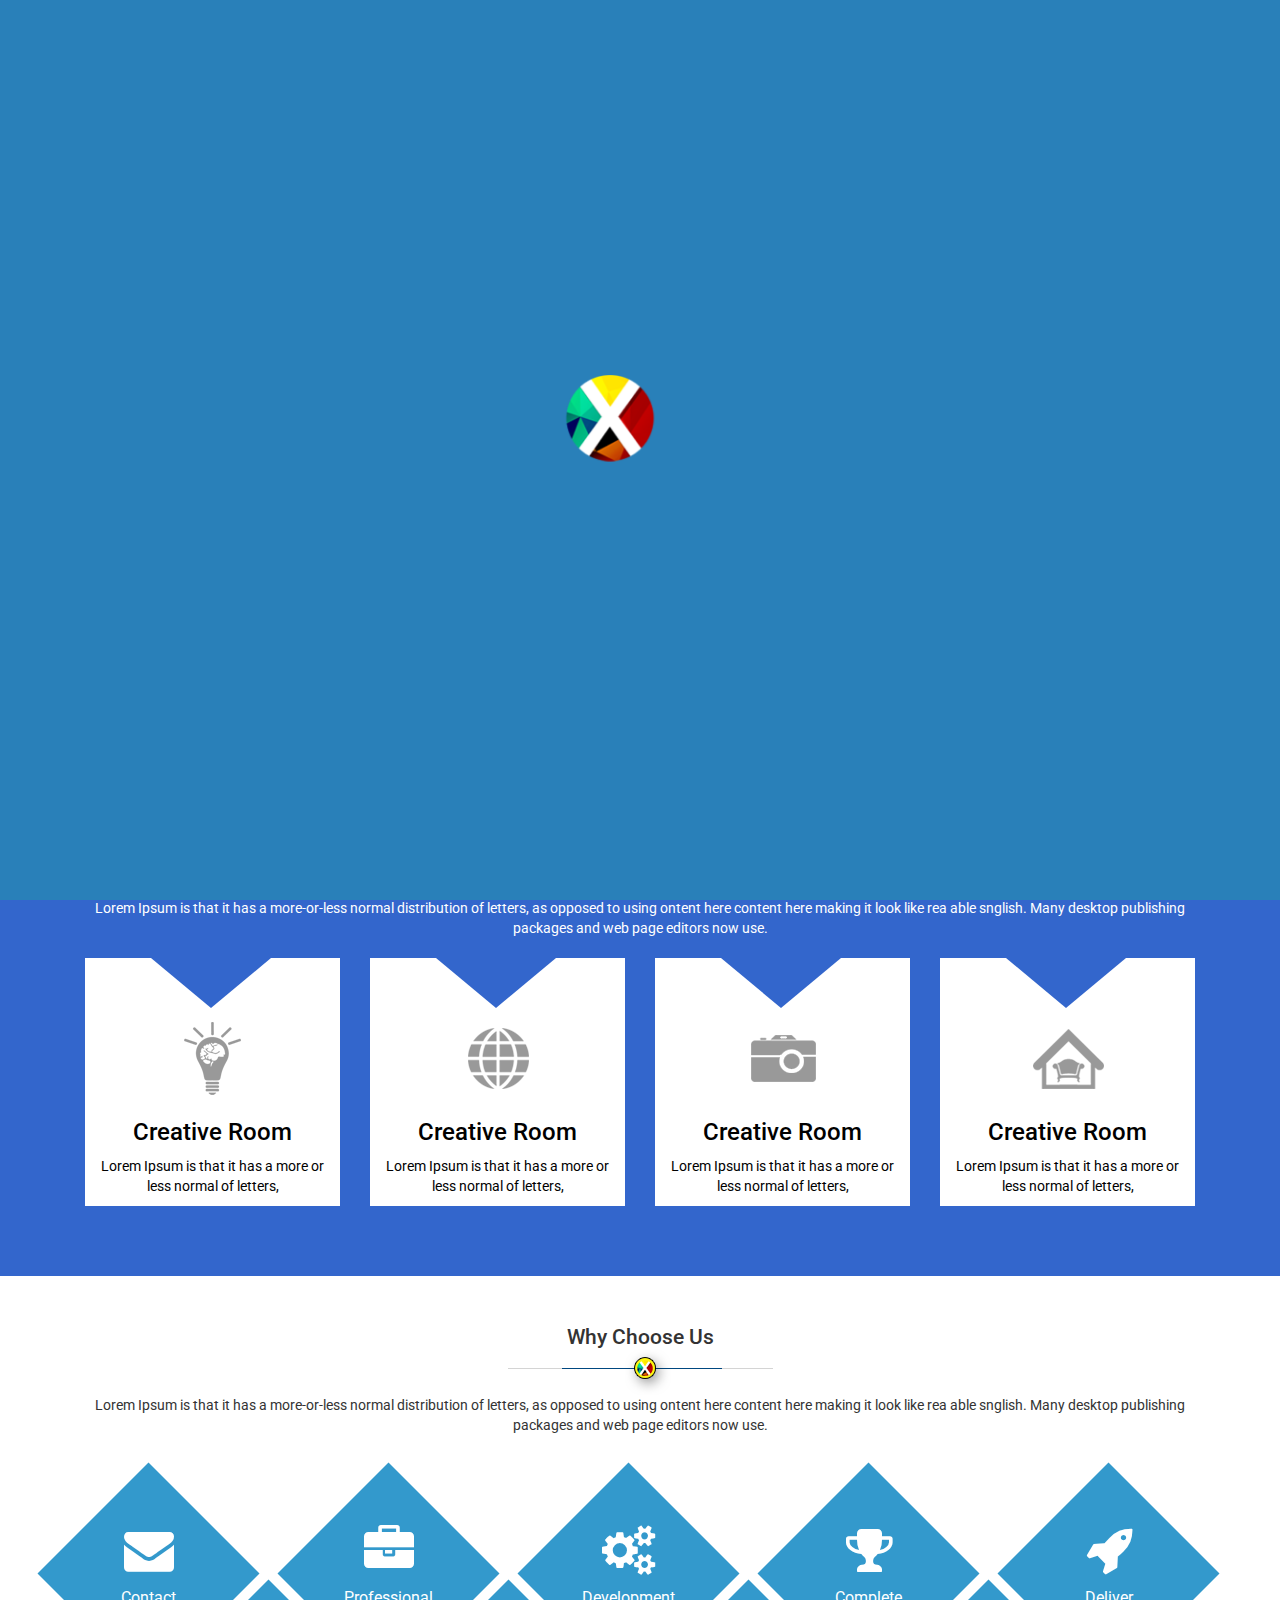
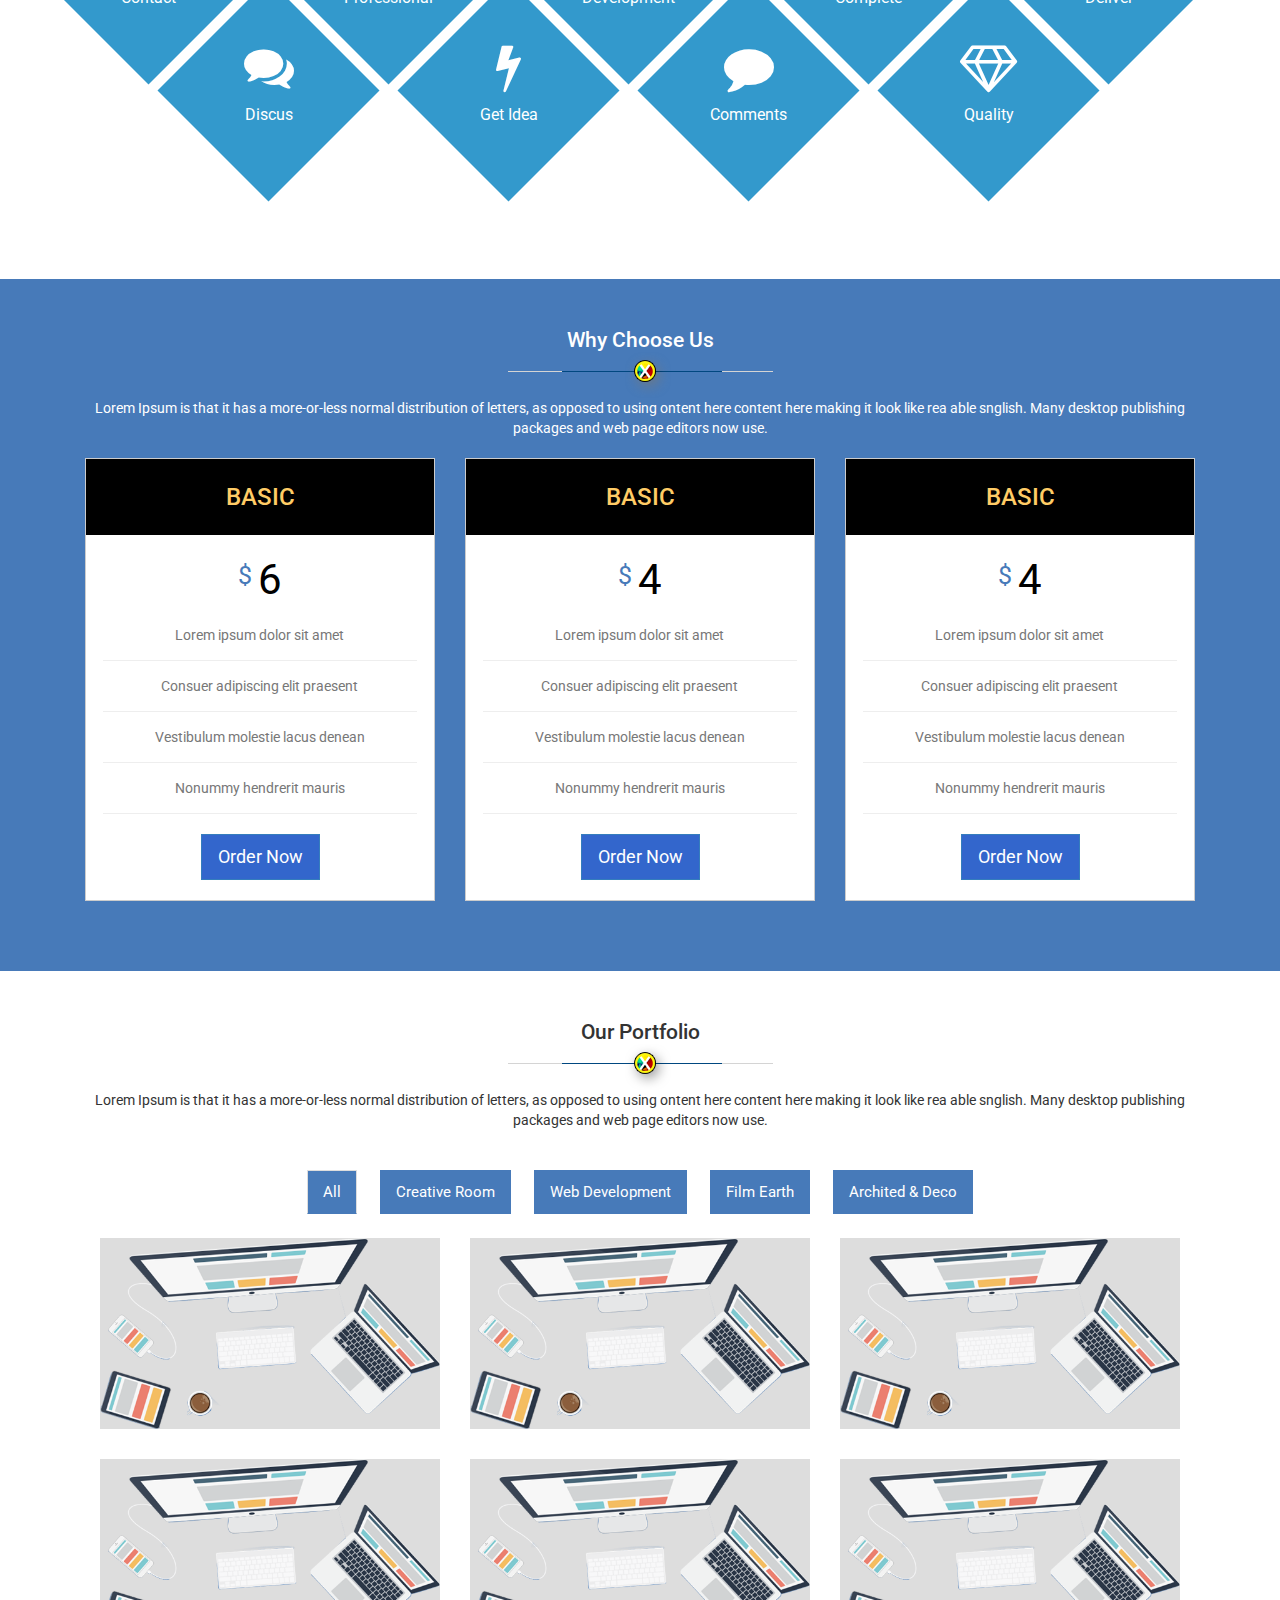
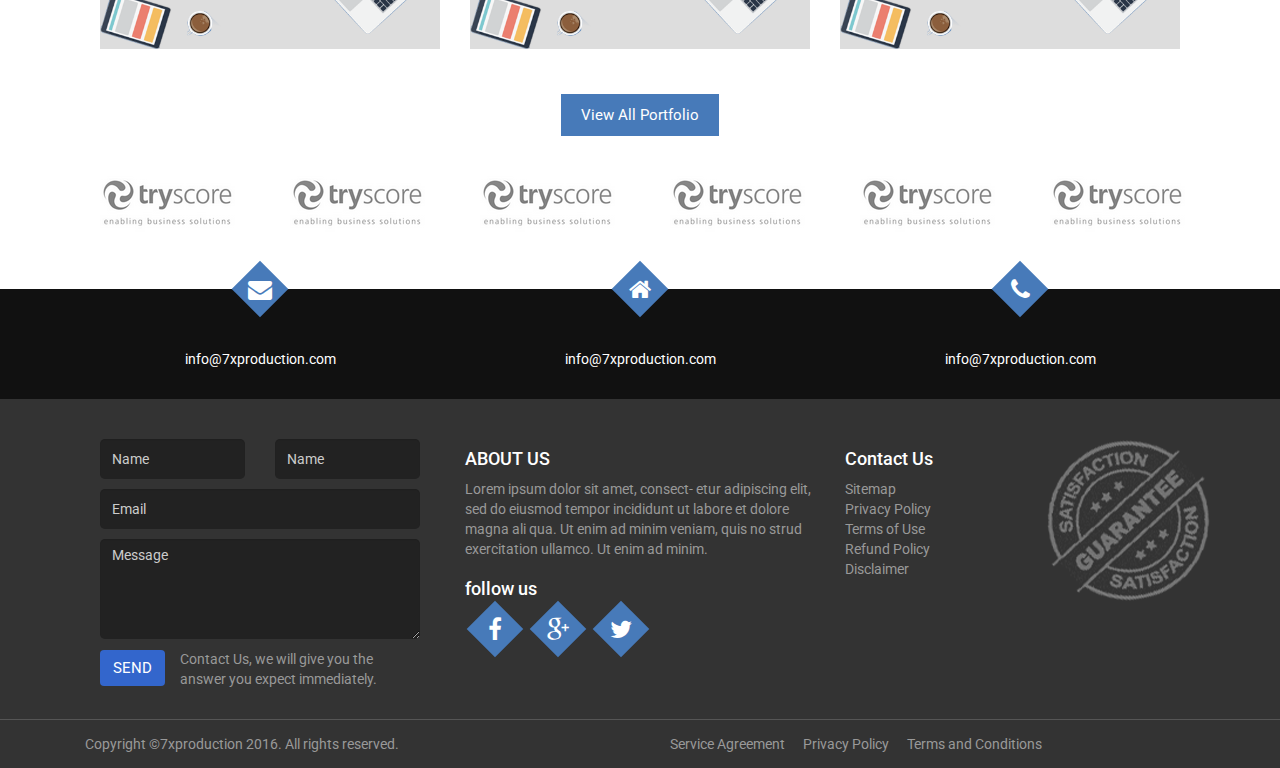
==== commit 343b28fd: "sdf" ====
--- a/7x-frontend/index.html
+++ b/7x-frontend/index.html
@@ -525,8 +525,8 @@
 					</div>
 				
 					<div class="form-group col-sm-12">
-						<div class="col-sm-4 p0"><button type="submit" class="form-control">Send</button></div>
-						<div class="col-sm-8 p0">
+						<div class="col-sm-3 p0"><button type="submit" class="btn form-control0">SEND</button></div>
+						<div class="col-sm-9 p0">
 						Contact Us, we will give you the answer you expect immediately.</div>
 					</div>					
 				
@@ -562,6 +562,22 @@
 				</div>
 		
 			</div>
+	
+			<div class="cr col-sm-12">
+				<div class="container">
+					<div class="col-sm-6 pul-lft">Copyright ©7xproduction 2016. All rights reserved.</div>
+					
+					<div class="col-sm-6 pul-rgt clrlist">
+						<ul>
+							<li><a href="#">Service Agreement</a></li>
+							<li><a href="#">Privacy Policy</a></li>
+							<li><a href="#">Terms and Conditions</a></li>
+						</ul>
+					</div>
+					
+				</div>
+			</div>
+	
 		</section>
 	
 
--- a/7x-frontend/style.css
+++ b/7x-frontend/style.css
@@ -1266,24 +1266,72 @@
 }
 
 .caro-caps1 h2 {
-    margin-top: 90px;
+    margin-top: 150px;
     text-transform: uppercase;
+}
+.hover-ctrl .carousel-control {
+    width: 40px;
 }
 
 .more-btn a {
     background-color: #fff100;
     color: #000;
-    padding: 10px 20px;
+    padding: 5px 15px;
     font-size: 1.1em;
+    font-weight: 400;
+}
+.caro-caps1 p {
+    line-height: 1.8em;
+}
+
+section.slider-area:after {
+    background: url("images/shad.png") center top no-repeat;
+    content: "";
+    display: block;
+    width: 100%;
+    height: 60px;
+    position: absolute;
+    bottom: -60px;
+    z-index: 1;
+    left: 0;
+}
+
+.hed h2 {
+    font-size: 1.5em;
+    margin: 0;
 }
 
 .view-btn a {
-    background-color: #004780;
+    background-color: #477ab9;
     color: #fff;
     padding: 10px 20px;
     font-size: 1.1em;
 }
 
+textarea.form-control {
+    min-height: 100px;
+}
+
+.ftr button.btn {
+    border-radius: 4px !important;
+    font-size: 1.1em;
+    margin: 1px 0 0;
+}
+
+.cr { background-color: #333;
+    padding: 14px 0;
+    border-top: 1px solid #555;
+    color: #999;
+}
+
+.cr ul li a {
+    color: #999;
+    margin: 0 0 0 15px;
+}
+
+.ftr__fom .form-group {
+    margin: 0 0 10px;
+}
 
 .navbar-default .navbar-nav>li>a:hover:before {content: "";display: block;height: 4px;position: absolute;width: 100%;background-color: yellow;left: 0;top: -15px;}
 
@@ -1341,11 +1389,12 @@
 
 
 .plan__inr h3 {
-    background-color: #444;
+    background-color: #000;
     margin: 0;
-    padding: 15px;
+    padding: 25px;
     margin-bottom: 15px;
     color: #ffcc66;
+    text-transform: uppercase;
 }
 
 .pakage_price {
@@ -1384,6 +1433,7 @@
     font-size: 1.1em;
     border-radius: 0px;
     display: inline-block;
+    MARGIN: 10px 10px;
 }
 
 .portfolio-area .nav-tabs>li {
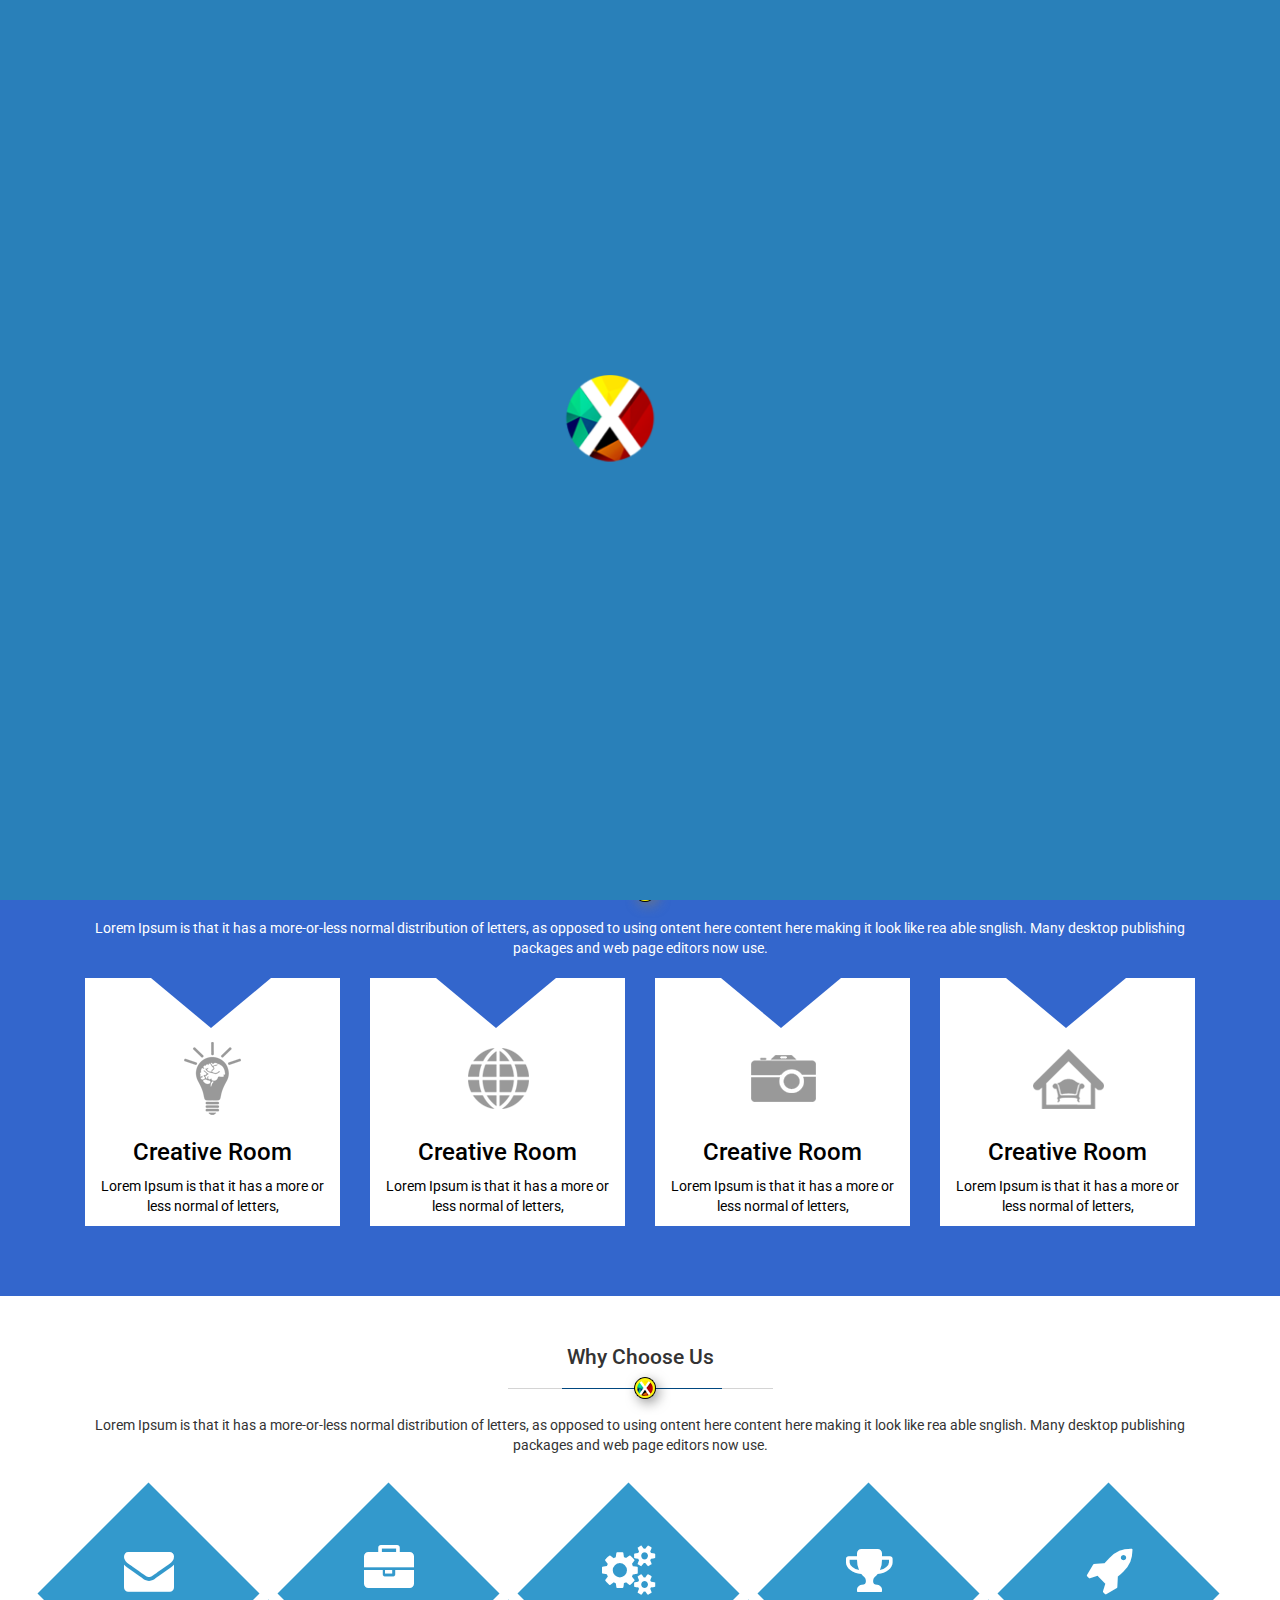
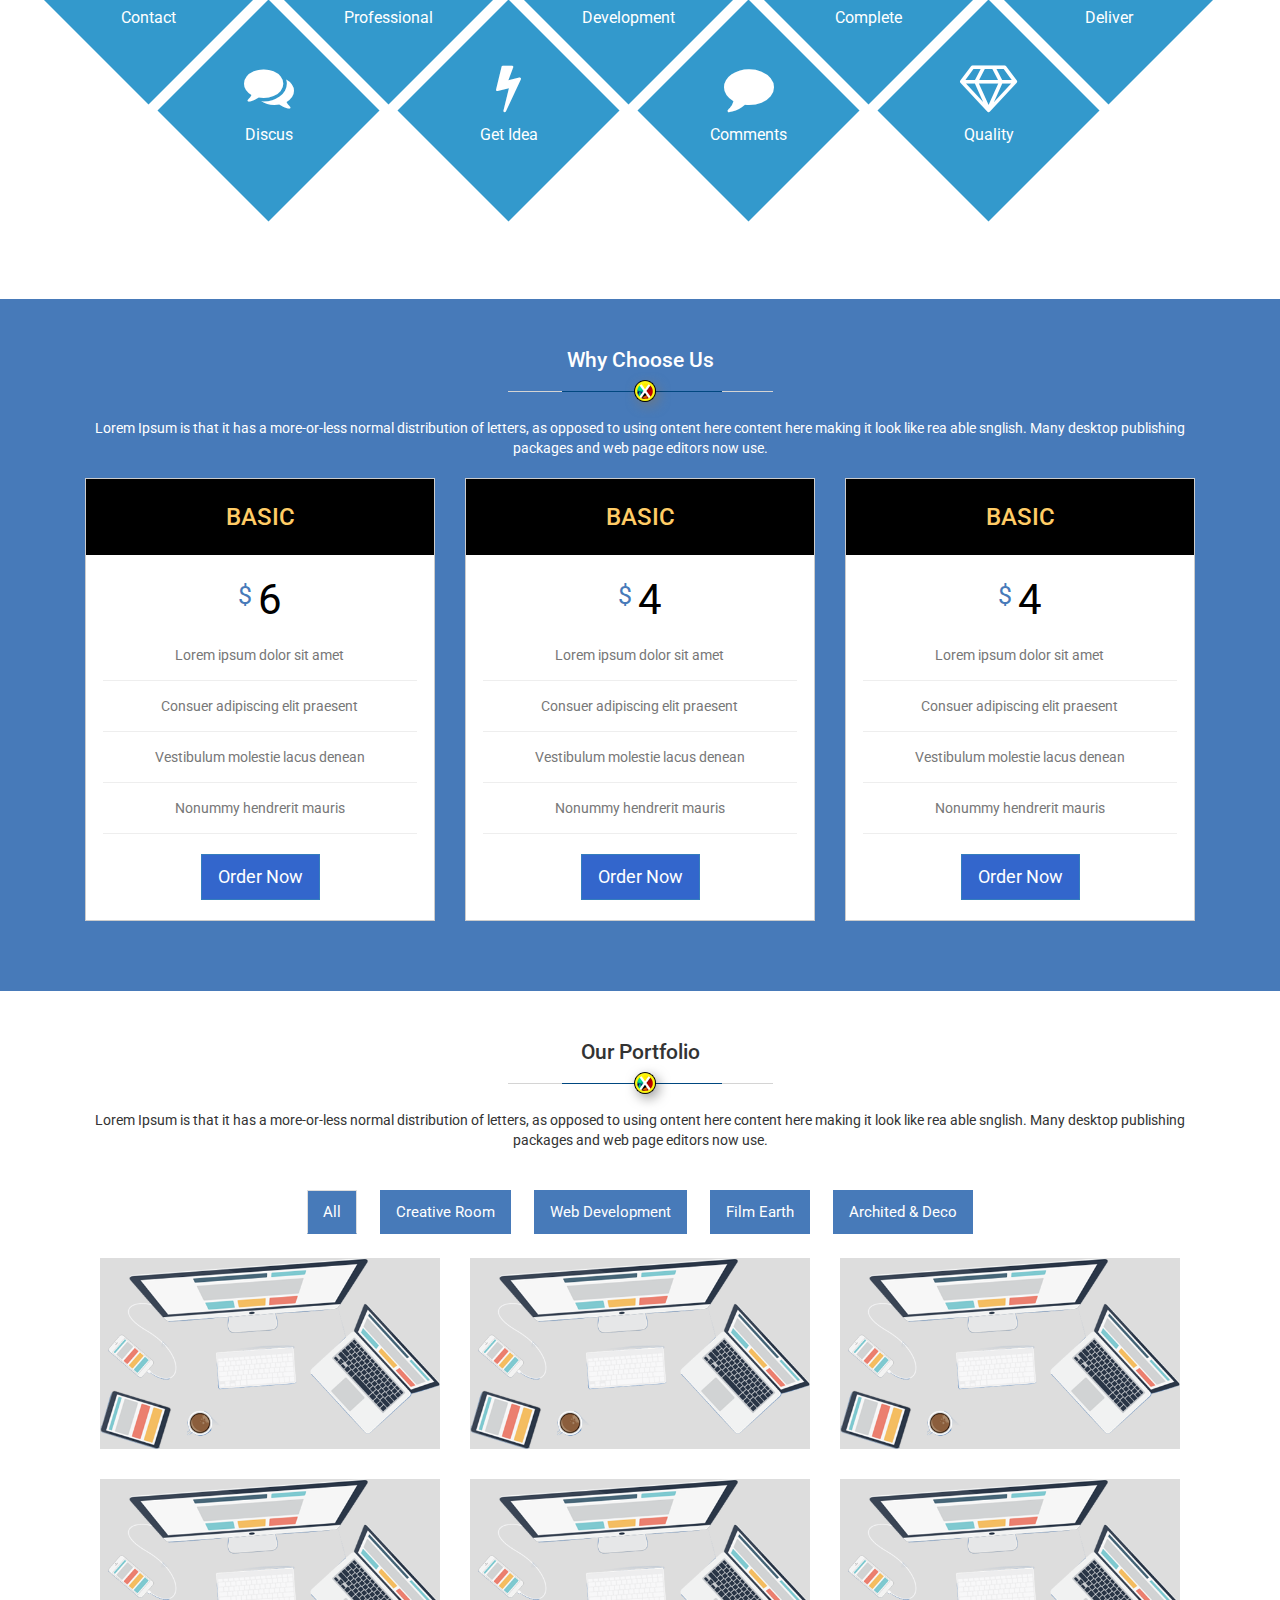
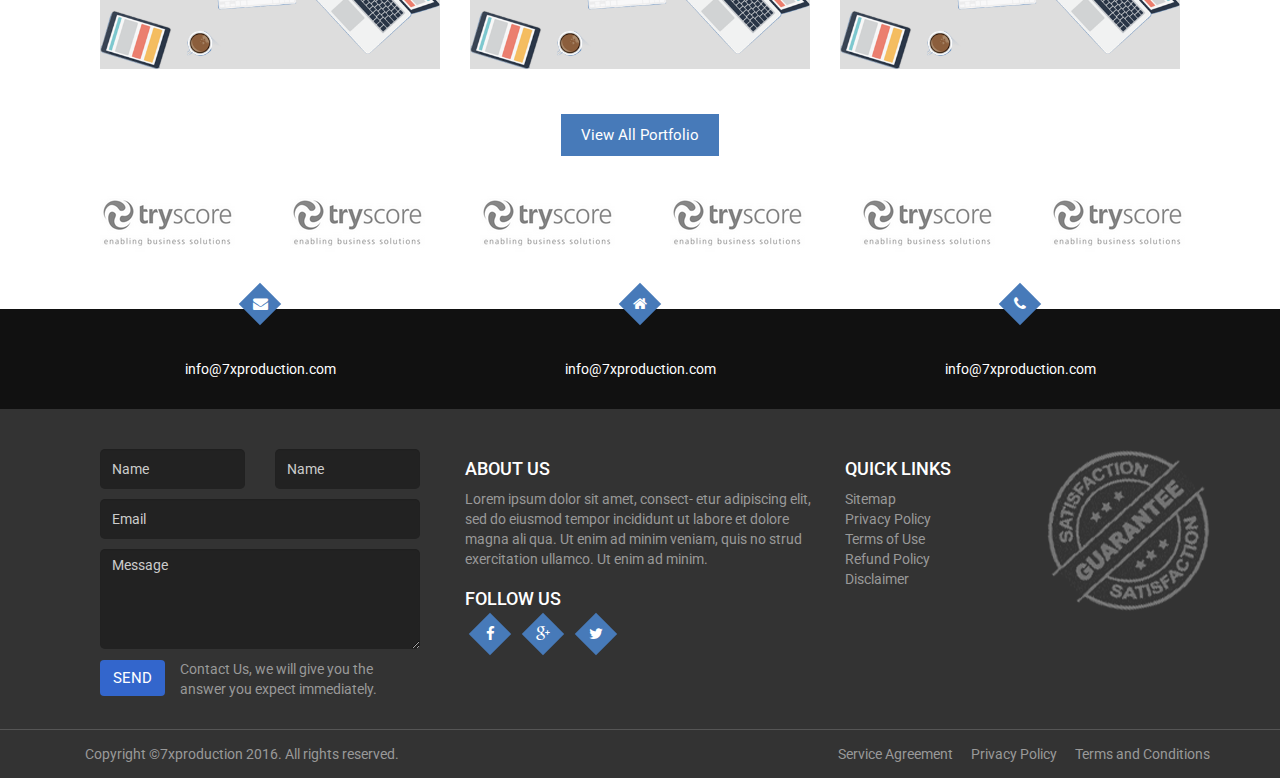
==== commit 8a0e190b: "dsd" ====
--- a/7x-frontend/index.html
+++ b/7x-frontend/index.html
@@ -168,7 +168,7 @@
 	</section>
 	
 	
-		<section class="srv-area text-center p50 bg-blue white">
+		<section class="srv-area no-transition text-center p50 bg-blue white">
 		<div class="container">
 			
 			<div class="hed"><h2>Our Services</h2>
@@ -538,7 +538,7 @@
 					</div>
 					
 					<div class="social-area clrlist ">
-						<h4>follow us</h4>
+						<h4>FOLLOW US</h4>
 						<div class="">
 							<ul>
 								<li><a href="#"><i class="fa fa-facebook"></i></a></li>
@@ -551,7 +551,7 @@
 				
 				</div>
 				<div class="ftr__box ftr__links col-sm-4 clrlist listview bg-cntr bg-rgt" style="background-image:url('images/grantlogo.png')">
-					<h4>Contact Us</h4>
+					<h4>QUICK LINKS</h4>
 					<ul>
 						<li><a href="#">Sitemap</a></li>
 						<li><a href="#">Privacy Policy</a></li>
@@ -567,7 +567,7 @@
 				<div class="container">
 					<div class="col-sm-6 pul-lft">Copyright ©7xproduction 2016. All rights reserved.</div>
 					
-					<div class="col-sm-6 pul-rgt clrlist">
+					<div class="col-sm-6 pul-rgt clrlist text-right p0">
 						<ul>
 							<li><a href="#">Service Agreement</a></li>
 							<li><a href="#">Privacy Policy</a></li>
--- a/7x-frontend/css/preloader.css
+++ b/7x-frontend/css/preloader.css
@@ -49,8 +49,8 @@
     border: 0px solid transparent;
     border-top-color: #fff;
 
-    -webkit-animation: spin 2s linear infinite; /* Chrome, Opera 15+, Safari 5+ */
-    animation: spin 2s linear infinite; /* Chrome, Firefox 16+, IE 10+, Opera */
+    -webkit-animation: flip 2s linear infinite; /* Chrome, Opera 15+, Safari 5+ */
+    animation: flip 2s linear infinite; /* Chrome, Firefox 16+, IE 10+, Opera */
 
     z-index: 1001;
 }
--- a/7x-frontend/style.css
+++ b/7x-frontend/style.css
@@ -36,7 +36,10 @@
 /**for 100% heights**/
 body, html{ height: 100%; padding: 0;}
 
-body .navbar-brand {padding: 5px; max-width: 200px;}
+body .navbar-brand {
+    padding: 5px;
+    max-width: 280px;
+}
 
 body{font-family:Roboto, "Helvetica Neue",Helvetica,Arial,sans-serif; overflow-x: hidden;}
 
@@ -1242,10 +1245,14 @@
 }
 
 a.navbar-brand i {
-    width: 70px;
-    display: inline-block;
+    width: 108px;
     position: relative;
     margin-right: 10px;
+    margin-top: -22px;
+    border-radius: 50%;
+    height: 106px;
+    display: inline-block;
+    border: 8px solid #fff;
 }
 
 a.navbar-brand {
@@ -1257,6 +1264,19 @@
 a.navbar-brand span {
     font-weight: 500;
     color: #000;
+    font-size: 1.2em;
+    display: inline-block;
+    position: relative;
+    top: 3px;
+}
+section.hdr {
+    margin-top: 20px;
+}
+a.navbar-brand i img {
+    min-width: 96px;
+    position: relative;
+    left: -2px;
+    top: -1px;
 }
 
 .slider-area .item {
@@ -1459,14 +1479,22 @@
     margin: 0 0 30px;
 }
 
+.plan__inr:hover {
+    transform: scale(1.05);
+}
+.plan__inr:hover button.btn.btn-primary {
+    background-color: #fff100 !important;
+    color: #000;
+    border: 0;
+}
 
 .social-area i.fa,
 .info-box i {
     background-color: #477ab9;
-    width: 40px;
-    height: 40px;
-    font-size: 24px;
-    line-height: 40px;
+    width: 30px;
+    height: 30px;
+    font-size: 15px;
+    line-height: 30px;
     transform: rotate(45deg);
     position: relative;
     color: #fff;
@@ -1474,6 +1502,7 @@
     margin: 0 10px;
 }
 
+
 .info-box i {  top: -40px;
   }
 
